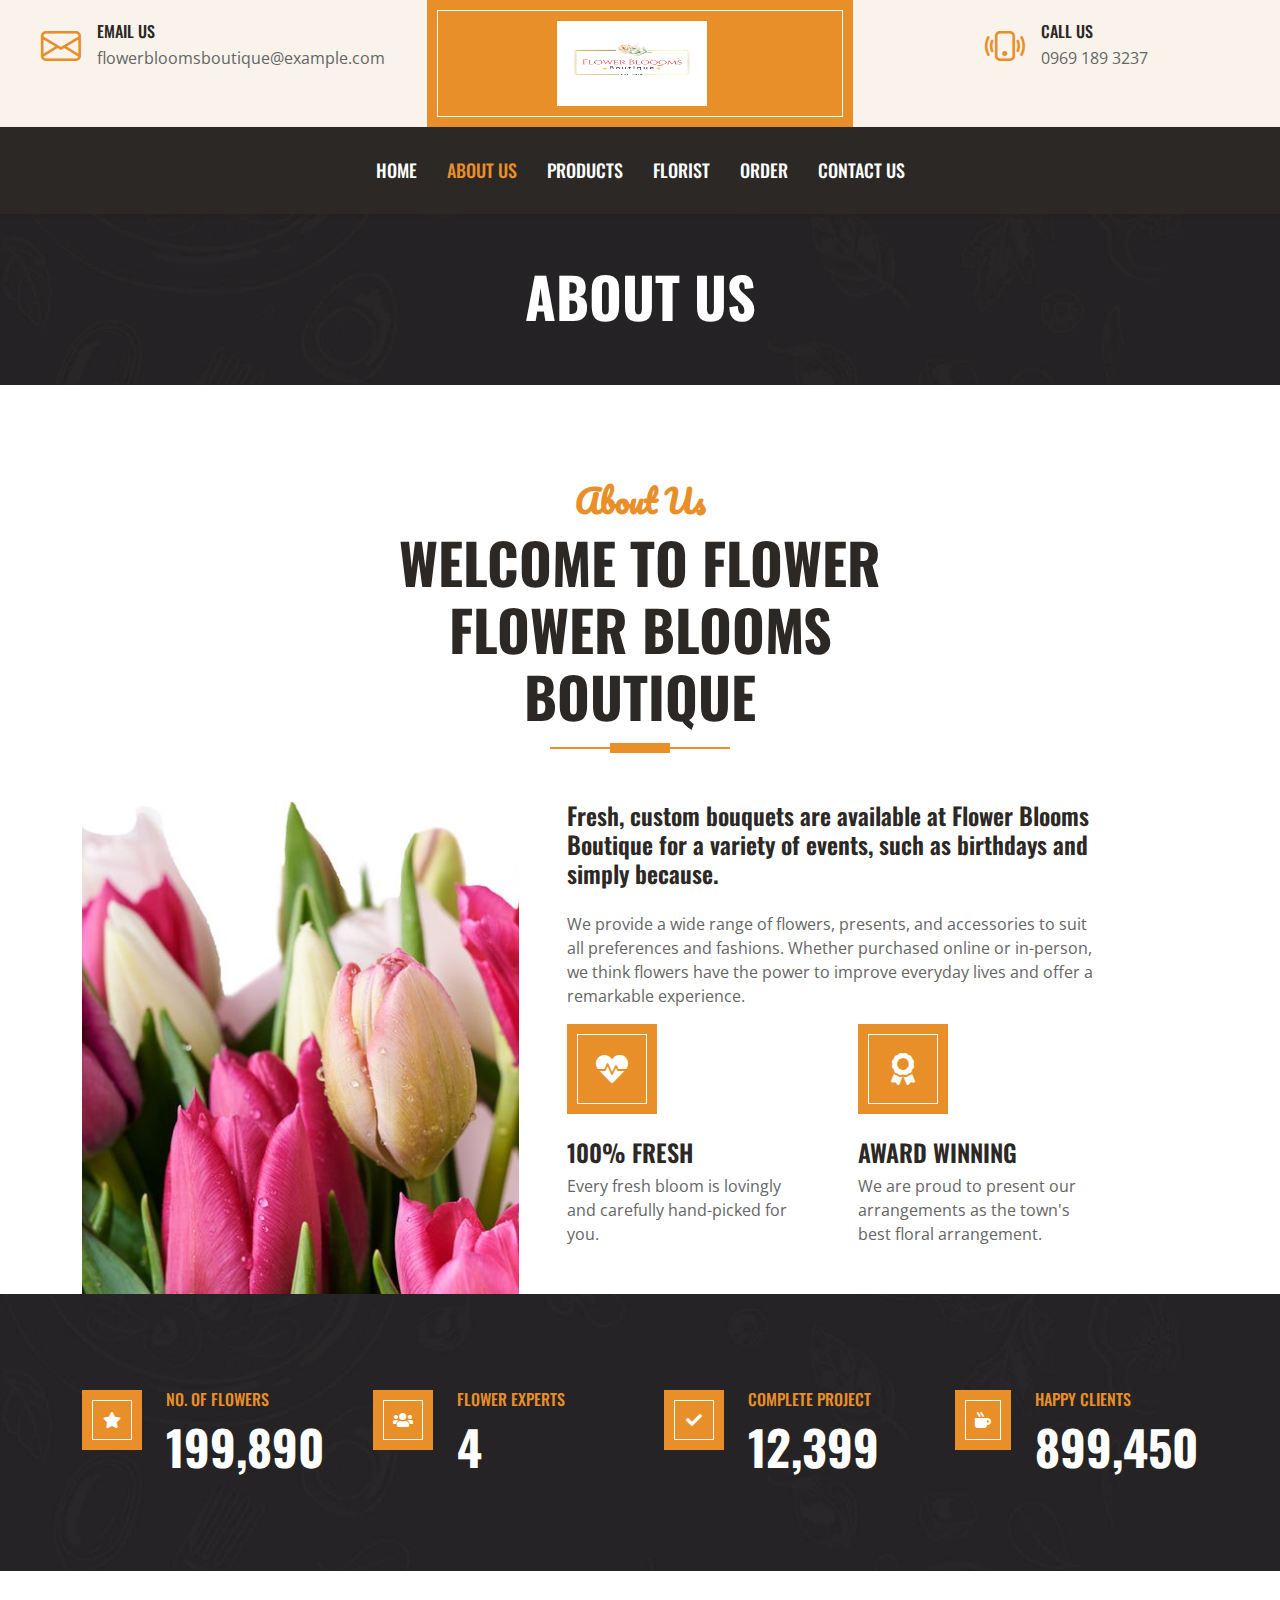
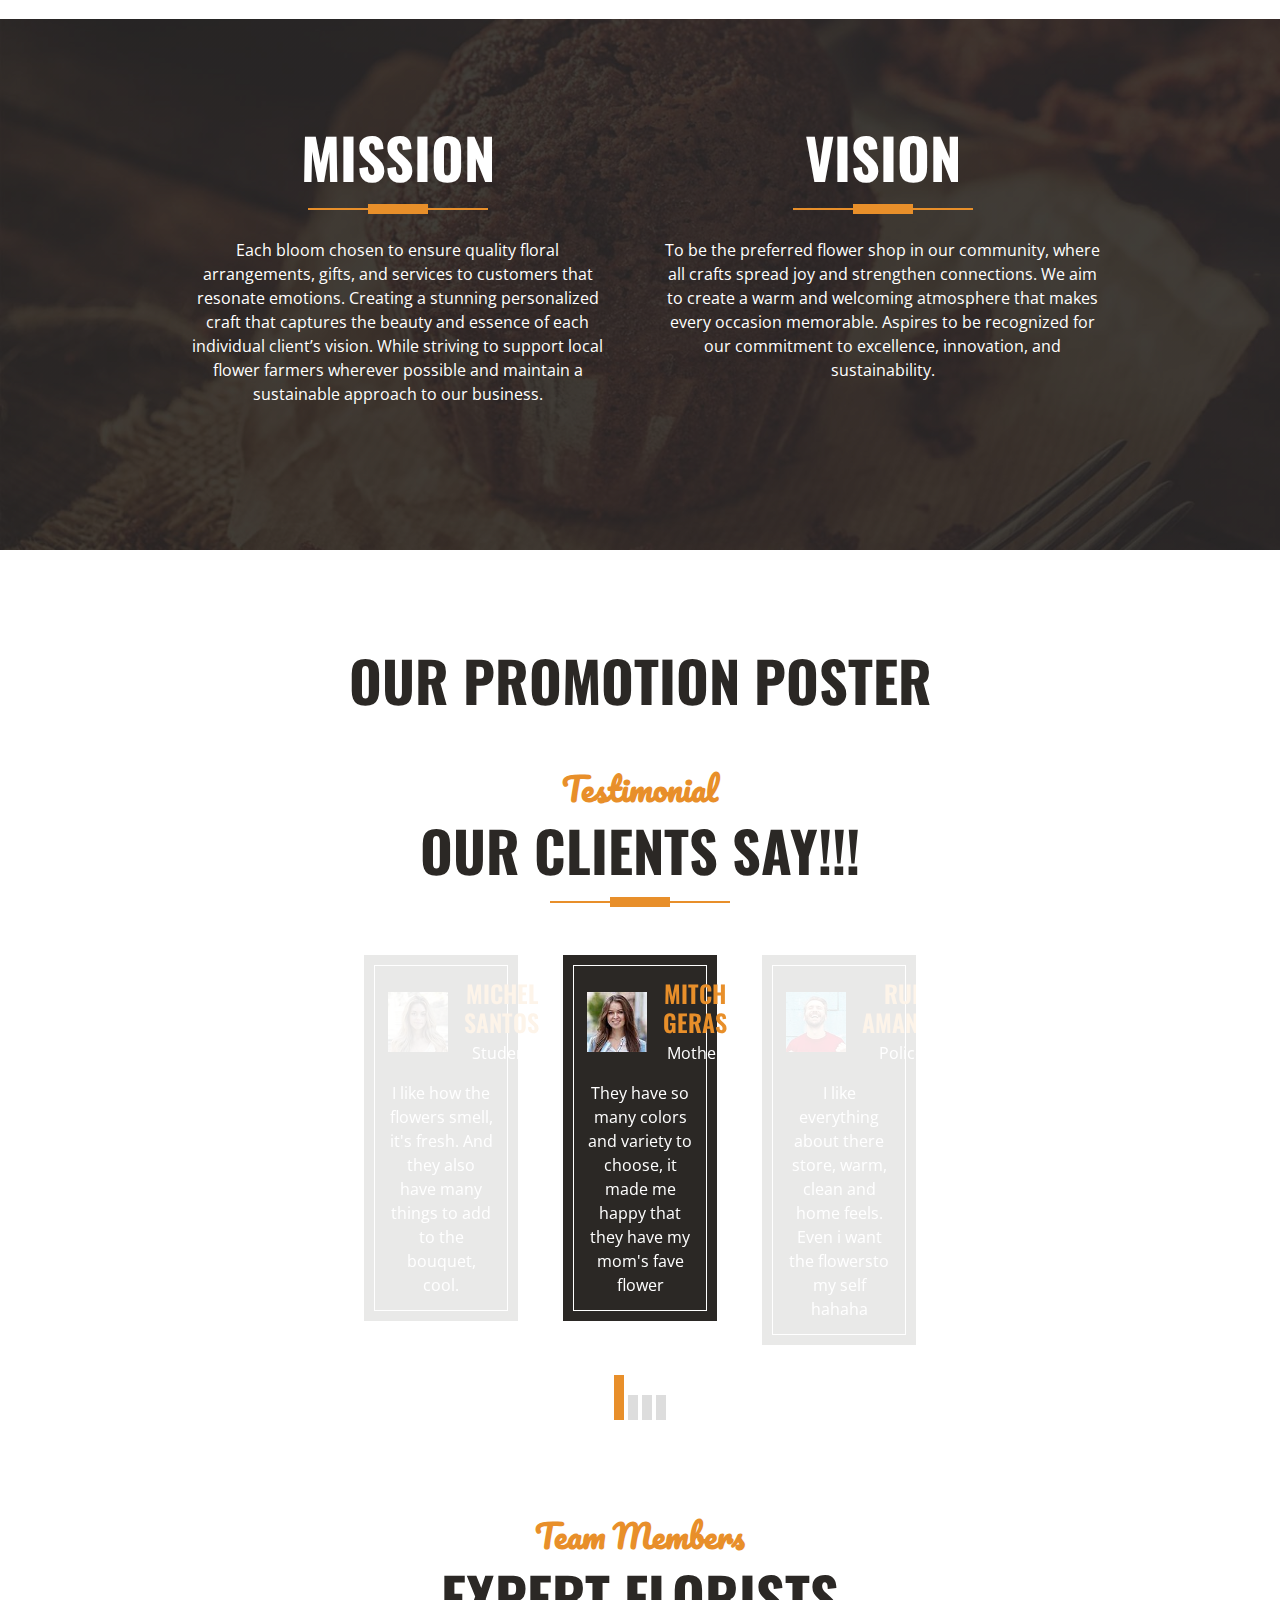
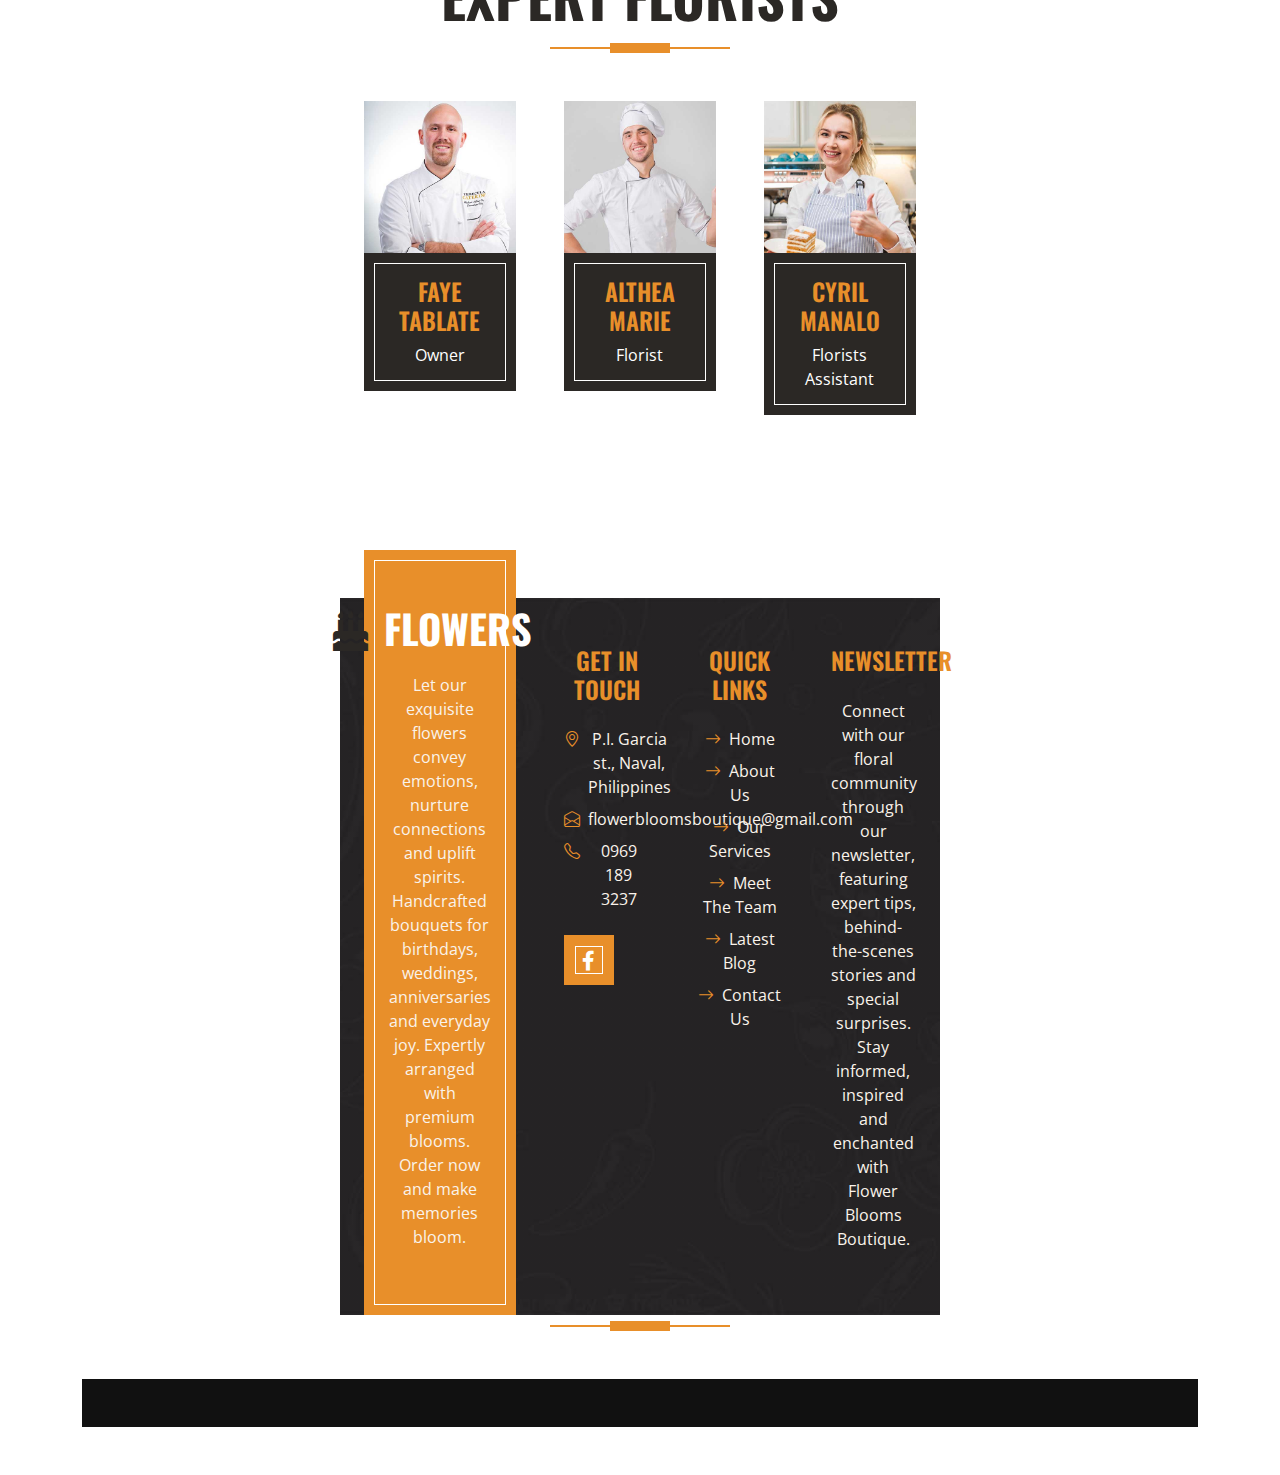
==== about.html @ 216d712d "Initial commit" ====
<!DOCTYPE html>
<html lang="en">

<head>
    <meta charset="utf-8">
    <title>Flower Blooms Boutique</title>
    <meta content="width=device-width, initial-scale=1.0" name="viewport">
    <meta content="Free HTML Templates" name="keywords">
    <meta content="Free HTML Templates" name="description">

    <!-- Favicon -->
    <link href="img/favicon.ico" rel="icon">

    <!-- Google Web Fonts -->
    <link rel="preconnect" href="https://fonts.googleapis.com">
    <link rel="preconnect" href="https://fonts.gstatic.com" crossorigin>
    <link href="https://fonts.googleapis.com/css2?family=Open+Sans:wght@400;600&family=Oswald:wght@500;600;700&family=Pacifico&display=swap" rel="stylesheet"> 

    <!-- Icon Font Stylesheet -->
    <link href="https://cdnjs.cloudflare.com/ajax/libs/font-awesome/5.10.0/css/all.min.css" rel="stylesheet">
    <link href="https://cdn.jsdelivr.net/npm/bootstrap-icons@1.4.1/font/bootstrap-icons.css" rel="stylesheet">

    <!-- Libraries Stylesheet -->
    <link href="lib/owlcarousel/assets/owl.carousel.min.css" rel="stylesheet">

    <!-- Customized Bootstrap Stylesheet -->
    <link href="css/bootstrap.min.css" rel="stylesheet">

    <!-- Template Stylesheet -->
    <link href="css/style.css" rel="stylesheet">
</head>

<body>
    <!-- Topbar Start -->
    <div class="container-fluid px-0 d-none d-lg-block">
        <div class="row gx-0">
            <div class="col-lg-4 text-center bg-secondary py-3">
                <div class="d-inline-flex align-items-center justify-content-center">
                    <i class="bi bi-envelope fs-1 text-primary me-3"></i>
                    <div class="text-start">
                        <h6 class="text-uppercase mb-1">Email Us</h6>
                        <span>flowerbloomsboutique@example.com</span>
                    </div>
                </div>
            </div>
            <div class="col-lg-4 text-center bg-primary border-inner py-3">
                <div class="d-inline-flex align-items-center justify-content-center">
                    <a href="index.html" class="navbar-brand">
                        <img class="img-fluid" src="img/Flower Fairies.png" alt="" style="width: 150px; height: 85px;">
                    </a>
                </div>
            </div>
            <div class="col-lg-4 text-center bg-secondary py-3">
                <div class="d-inline-flex align-items-center justify-content-center">
                    <i class="bi bi-phone-vibrate fs-1 text-primary me-3"></i>
                    <div class="text-start">
                        <h6 class="text-uppercase mb-1">Call Us</h6>
                        <span>0969 189 3237</span>
                    </div>
                </div>
            </div>
        </div>
    </div>
    <!-- Topbar End -->


    <!-- Navbar Start -->
    <nav class="navbar navbar-expand-lg bg-dark navbar-dark shadow-sm py-3 py-lg-0 px-3 px-lg-0">
        <a href="index.html" class="navbar-brand d-block d-lg-none">
            <h1 class="m-0 text-uppercase text-white"><i class="fa fa-birthday-cake fs-1 text-primary me-3"></i>Flowers</h1>
        </a>
        <button class="navbar-toggler" type="button" data-bs-toggle="collapse" data-bs-target="#navbarCollapse">
            <span class="navbar-toggler-icon"></span>
        </button>
        <div class="collapse navbar-collapse" id="navbarCollapse">
            <div class="navbar-nav ms-auto mx-lg-auto py-0">
                <a href="index.html" class="nav-item nav-link">Home</a>
                <a href="about.html" class="nav-item nav-link active">About Us</a>
                <a href="menu.html" class="nav-item nav-link">Products</a>
                <a href="team.html" class="nav-item nav-link">Florist</a>
                <a href="order.html" class="nav-item nav-link">Order</a>
                <a href="contact.html" class="nav-item nav-link">Contact Us</a>
            </div>
        </div>
    </nav>
    <!-- Navbar End -->


    <!-- Page Header Start -->
    <div class="container-fluid bg-dark bg-img p-5 mb-5">
        <div class="row">
            <div class="col-12 text-center">
                <h1 class="display-4 text-uppercase text-white">About Us</h1>
            </div>
        </div>
    </div>
    <!-- Page Header End -->


    <!-- About Start -->
    <div class="container-fluid pt-5">
        <div class="container">
            <div class="section-title position-relative text-center mx-auto mb-5 pb-3" style="max-width: 600px;">
                <h2 class="text-primary font-secondary">About Us</h2>
                <h1 class="display-4 text-uppercase">Welcome To Flower Flower Blooms Boutique</h1>
            </div>
            <div class="row gx-5">
                <div class="col-lg-5 mb-5 mb-lg-0" style="min-height: 400px;">
                    <div class="position-relative h-100">
                        <img class="position-absolute w-100 h-100" src="img/about.jpg" style="object-fit: cover;">
                    </div>
                </div>
                <div class="col-lg-6 pb-5">
                    <h4 class="mb-4">Fresh, custom bouquets are available at Flower Blooms Boutique for a variety of events, such as birthdays and simply because. </h4>
                    We provide a wide range of flowers, presents, and accessories to suit all preferences and fashions. Whether purchased online or in-person, we think flowers have the power to improve everyday lives and offer a remarkable experience.</p>
                    <div class="row g-5">
                        <div class="col-sm-6">
                            <div class="d-flex align-items-center justify-content-center bg-primary border-inner mb-4" style="width: 90px; height: 90px;">
                                <i class="fa fa-heartbeat fa-2x text-white"></i>
                            </div>
                            <h4 class="text-uppercase">100% Fresh</h4>
                            <p class="mb-0">Every fresh bloom is lovingly and carefully hand-picked for you.</p>
                        </div>
                        <div class="col-sm-6">
                            <div class="d-flex align-items-center justify-content-center bg-primary border-inner mb-4" style="width: 90px; height: 90px;">
                                <i class="fa fa-award fa-2x text-white"></i>
                            </div>
                            <h4 class="text-uppercase">Award Winning</h4>
                            <p class="mb-0">We are proud to present our arrangements as the town's best floral arrangement.</p>
                        </div>
                    </div>
                </div>
            </div>
        </div>
    </div>
    <!-- About End -->


    <!-- Facts Start -->
    <div class="container-fluid bg-img py-5 mb-5">
        <div class="container py-5">
            <div class="row gx-5 gy-4">
                <div class="col-lg-3 col-md-6">
                    <div class="d-flex">
                        <div class="bg-primary border-inner d-flex align-items-center justify-content-center mb-3" style="width: 60px; height: 60px;">
                            <i class="fa fa-star text-white"></i>
                        </div>
                        <div class="ps-4">
                            <h6 class="text-primary text-uppercase">No. of Flowers</h6>
                            <h1 class="display-5 text-white mb-0" data-toggle="counter-up">199,890</h1>
                        </div>
                    </div>
                </div>
                <div class="col-lg-3 col-md-6">
                    <div class="d-flex">
                        <div class="bg-primary border-inner d-flex align-items-center justify-content-center mb-3" style="width: 60px; height: 60px;">
                            <i class="fa fa-users text-white"></i>
                        </div>
                        <div class="ps-4">
                            <h6 class="text-primary text-uppercase">Flower Experts</h6>
                            <h1 class="display-5 text-white mb-0" data-toggle="counter-up">4</h1>
                        </div>
                    </div>
                </div>
                <div class="col-lg-3 col-md-6">
                    <div class="d-flex">
                        <div class="bg-primary border-inner d-flex align-items-center justify-content-center mb-3" style="width: 60px; height: 60px;">
                            <i class="fa fa-check text-white"></i>
                        </div>
                        <div class="ps-4">
                            <h6 class="text-primary text-uppercase">Complete Project</h6>
                            <h1 class="display-5 text-white mb-0" data-toggle="counter-up">12,399</h1>
                        </div>
                    </div>
                </div>
                <div class="col-lg-3 col-md-6">
                    <div class="d-flex">
                        <div class="bg-primary border-inner d-flex align-items-center justify-content-center mb-3" style="width: 60px; height: 60px;">
                            <i class="fa fa-mug-hot text-white"></i>
                        </div>
                        <div class="ps-4">
                            <h6 class="text-primary text-uppercase">Happy Clients</h6>
                            <h1 class="display-5 text-white mb-0" data-toggle="counter-up">899,450</h1>
                        </div>
                    </div>
                </div>
            </div>
        </div>
    </div>
    <!-- Facts End -->

    <!-- Offer Start -->
<div class="container-fluid bg-offer my-5 py-5">
    <div class="container py-5">
        <div class="row gx-5 justify-content-center">
            <!-- Mission Section -->
            <div class="col-lg-5 text-center mb-4">
                <div class="section-title position-relative text-center mx-auto mb-4 pb-3" style="max-width: 600px;">
                    <h2 class="text-primary font-secondary"></h2>
                    <h1 class="display-4 text-uppercase text-white">MISSION</h1>
                </div>
                <p class="text-white mb-4">Each bloom chosen to ensure quality floral arrangements, gifts, and services to customers that resonate emotions. Creating a stunning personalized craft that captures the beauty and essence of each individual client’s vision. While striving to support local flower farmers wherever possible and maintain a sustainable approach to our business.</p>
            </div>
            
            <!-- Vision Section -->
            <div class="col-lg-5 text-center mb-4">
                <div class="section-title position-relative text-center mx-auto mb-4 pb-3" style="max-width: 600px;">
                    <h2 class="text-primary font-secondary"></h2>
                    <h1 class="display-4 text-uppercase text-white">VISION</h1>
                </div>
                <p class="text-white mb-4">To be the preferred flower shop in our community, where all crafts spread joy and strengthen connections. We aim to create a warm and welcoming atmosphere that makes every occasion memorable. Aspires to be recognized for our commitment to excellence, innovation, and sustainability.</p>
            </div>
        </div>
    </div>
</div>
<!-- Offer End -->
<div class="container-fluid py-5">
    <div class="container">
        <div class="section-title position-relative text-center mx-auto mb-5 pb-3" style="max-width: 600px;">
            <h1 class="display-4 text-uppercase text-dark">Our Promotion Poster</h1>

    <!-- Testimonial Start -->
    <div class="container-fluid py-5">
        <div class="container">
            <div class="section-title position-relative text-center mx-auto mb-5 pb-3" style="max-width: 600px;">
                <h2 class="text-primary font-secondary">Testimonial</h2>
                <h1 class="display-4 text-uppercase text-dark">Our Clients Say!!!</h1>
            </div>
            <div class="owl-carousel testimonial-carousel">
                <div class="testimonial-item bg-dark text-white border-inner p-4">
                    <div class="d-flex align-items-center mb-3">
                        <img class="img-fluid flex-shrink-0" src="img/testimonial-1.jpg" style="width: 60px; height: 60px;">
                        <div class="ps-3">
                            <h4 class="text-primary text-uppercase mb-1">Mitch Geras</h4>
                            <span>Mother</span>
                        </div>
                    </div>
                    <p class="mb-0">They have so many colors and variety to choose, it made me happy that they have my mom's fave flower
                    </p>
                </div>
                <div class="testimonial-item bg-dark text-white border-inner p-4">
                    <div class="d-flex align-items-center mb-3">
                        <img class="img-fluid flex-shrink-0" src="img/testimonial-2.jpg" style="width: 60px; height: 60px;">
                        <div class="ps-3">
                            <h4 class="text-primary text-uppercase mb-1">Rui Amante</h4>
                            <span>Police</span>
                        </div>
                    </div>
                    <p class="mb-0">I like everything about there store, warm, clean and home feels. Even i want the flowersto my self hahaha
                    </p>
                </div>
                <div class="testimonial-item bg-dark text-white border-inner p-4">
                    <div class="d-flex align-items-center mb-3">
                        <img class="img-fluid flex-shrink-0" src="img/testimonial-3.jpg" style="width: 60px; height: 60px;">
                        <div class="ps-3">
                            <h4 class="text-primary text-uppercase mb-1">Wilson May</h4>
                            <span>Nurse</span>
                        </div>
                    </div>
                    <p class="mb-0">Just got a minute break straight to the store, recommendation and ready made?amazing!very convinient.
                    </p>
                </div>
                <div class="testimonial-item bg-dark text-white border-inner p-4">
                    <div class="d-flex align-items-center mb-3">
                        <img class="img-fluid flex-shrink-0" src="img/testimonial-4.jpg" style="width: 60px; height: 60px;">
                        <div class="ps-3">
                            <h4 class="text-primary text-uppercase mb-1">Michel Santos</h4>
                            <span>Student</span>
                        </div>
                    </div>
                    <p class="mb-0">I like how the flowers smell, it's fresh. And they also have many things to add to the bouquet, cool.                    </p>
                </div>
            </div>
        </div>
    </div>
    <!-- Testimonial End -->

<!-- Team Start -->
<div class="container-fluid py-5">
    <div class="container">
        <div class="section-title position-relative text-center mx-auto mb-5 pb-3" style="max-width: 600px;">
            <h2 class="text-primary font-secondary">Team Members</h2>
            <h1 class="display-4 text-uppercase">Expert Florists</h1>
        </div>
        <div class="row g-5">
            <div class="col-lg-4 col-md-6">
                <div class="team-item">
                    <div class="position-relative overflow-hidden">
                        <img class="img-fluid w-100" src="img/team-1.jpg" alt="">
                    </div>
                    <div class="bg-dark border-inner text-center p-4">
                        <h4 class="text-uppercase text-primary">Faye Tablate</h4>
                        <p class="text-white m-0">Owner</p>
                    </div>
                </div>
            </div>
            <div class="col-lg-4 col-md-6">
                <div class="team-item">
                    <div class="position-relative overflow-hidden">
                        <img class="img-fluid w-100" src="img/team-2.jpg" alt="">
                    </div>
                    <div class="bg-dark border-inner text-center p-4">
                        <h4 class="text-uppercase text-primary">Althea Marie</h4>
                        <p class="text-white m-0">Florist</p>
                    </div>
                </div>
            </div>
            <div class="col-lg-4 col-md-6">
                <div class="team-item">
                    <div class="position-relative overflow-hidden">
                        <img class="img-fluid w-100" src="img/team-3.jpg" alt="">
                    </div>
                    <div class="bg-dark border-inner text-center p-4">
                        <h4 class="text-uppercase text-primary">Cyril Manalo</h4>
                        <p class="text-white m-0">Florists Assistant</p>
                    </div>
                </div>
            </div>
        </div>
    </div>
</div>
<!-- Team End -->


<!-- Offer End -->

    <!-- Footer Start -->
    <div class="container-fluid bg-dark bg-img text-secondary" style="margin-top: 135px">
        <div class="container">
            <div class="row gx-5">
                <div class="col-lg-4 col-md-6 mt-lg-n5">
                    <div class="d-flex flex-column align-items-center justify-content-center text-center h-100 bg-primary border-inner p-4">
                        <a href="index.html" class="navbar-brand">
                            <h1 class="m-0 text-uppercase text-white"><i class="fa fa-birthday-cake fs-1 text-dark me-3"></i>Flowers</h1>
                        </a>
                        <p class="mt-3">Let our exquisite flowers convey emotions, nurture connections and uplift spirits. Handcrafted bouquets for birthdays, weddings, anniversaries and everyday joy. Expertly arranged with premium blooms. Order now and make memories bloom.</p>
                    </div>
                </div>
                <div class="col-lg-8 col-md-6">
                    <div class="row gx-5">
                        <div class="col-lg-4 col-md-12 pt-5 mb-5">
                            <h4 class="text-primary text-uppercase mb-4">Get In Touch</h4>
                            <div class="d-flex mb-2">
                                <i class="bi bi-geo-alt text-primary me-2"></i>
                                <p class="mb-0">P.I. Garcia st., Naval, Philippines</p>
                            </div>
                            <div class="d-flex mb-2">
                                <i class="bi bi-envelope-open text-primary me-2"></i>
                                <p class="mb-0">flowerbloomsboutique@gmail.com</p>
                            </div>
                            <div class="d-flex mb-2">
                                <i class="bi bi-telephone text-primary me-2"></i>
                                <p class="mb-0">0969 189 3237</p>
                            </div>
                            <div class="d-flex mt-4">
                                <a class="btn btn-lg btn-primary btn-lg-square border-inner rounded-0 me-2" href="https://www.facebook.com/faye.tablate.5" target="_blank">
                                    <i class="fab fa-facebook-f fw-normal"></i>
                                </a>
                            </div>
                        </div>
                        <div class="col-lg-4 col-md-12 pt-0 pt-lg-5 mb-5">
                            <h4 class="text-primary text-uppercase mb-4">Quick Links</h4>
                            <div class="d-flex flex-column justify-content-start">
                                <a class="text-secondary mb-2" href="#"><i class="bi bi-arrow-right text-primary me-2"></i>Home</a>
                                <a class="text-secondary mb-2" href="#"><i class="bi bi-arrow-right text-primary me-2"></i>About Us</a>
                                <a class="text-secondary mb-2" href="#"><i class="bi bi-arrow-right text-primary me-2"></i>Our Services</a>
                                <a class="text-secondary mb-2" href="#"><i class="bi bi-arrow-right text-primary me-2"></i>Meet The Team</a>
                                <a class="text-secondary mb-2" href="#"><i class="bi bi-arrow-right text-primary me-2"></i>Latest Blog</a>
                                <a class="text-secondary" href="#"><i class="bi bi-arrow-right text-primary me-2"></i>Contact Us</a>
                            </div>
                        </div>
                        <div class="col-lg-4 col-md-12 pt-0 pt-lg-5 mb-5">
                            <h4 class="text-primary text-uppercase mb-4">Newsletter</h4>
                            <p>Connect with our floral community through our newsletter, featuring expert tips, behind-the-scenes stories and special surprises. Stay informed, inspired and enchanted with Flower Blooms Boutique.</p>
                                </div>
                            </form>
                        </div>
                    </div>
                </div>
            </div>
        </div>
    </div>
    <div class="container-fluid text-secondary py-4" style="background: #111111;">
        <div class="container text-center">
        </div>
    </div>
    <!-- Footer End -->


    <!-- Back to Top -->
    <a href="#" class="btn btn-primary border-inner py-3 fs-4 back-to-top"><i class="bi bi-arrow-up"></i></a>


    <!-- JavaScript Libraries -->
    <script src="https://code.jquery.com/jquery-3.4.1.min.js"></script>
    <script src="https://cdn.jsdelivr.net/npm/bootstrap@5.0.0/dist/js/bootstrap.bundle.min.js"></script>
    <script src="lib/easing/easing.min.js"></script>
    <script src="lib/waypoints/waypoints.min.js"></script>
    <script src="lib/counterup/counterup.min.js"></script>
    <script src="lib/owlcarousel/owl.carousel.min.js"></script>

    <!-- Template Javascript -->
    <script src="js/main.js"></script>
</body>

</html>
---- css/style.css ----
/********** Template CSS **********/
:root {
    --primary: #E88F2A;
    --secondary: #FAF3EB;
    --light: #FFFFFF;
    --dark: #2B2825;
}

.font-secondary {
    font-family: 'Pacifico', cursive;
}

h1,
h2,
.font-weight-bold {
    font-weight: 700 !important;
}

h3,
h4,
.font-weight-semi-bold {
    font-weight: 600 !important;
}

h5,
h6,
.font-weight-medium {
    font-weight: 500 !important;
}

.btn {
    font-family: 'Oswald', sans-serif;
    font-weight: 600;
    transition: .5s;
}

.btn-primary {
    color: #FFFFFF;
}

.border-inner {
    position: relative;
}

.border-inner * {
    position: relative;
    z-index: 1;
}

.border-inner::before {
    position: absolute;
    content: "";
    top: 10px;
    right: 10px;
    bottom: 10px;
    left: 10px;
    background: none;
    border: 1px solid var(--light);
    z-index: 0;
}

.btn-square {
    width: 40px;
    height: 40px;
}

.btn-sm-square {
    width: 30px;
    height: 30px;
}

.btn-lg-square {
    width: 50px;
    height: 50px;
}

.btn-square,
.btn-sm-square,
.btn-lg-square {
    padding-left: 0;
    padding-right: 0;
    text-align: center;
}

.back-to-top {
    position: fixed;
    display: none;
    right: 30px;
    bottom: 0;
    border-radius: 0;
    z-index: 99;
}

.navbar-dark .navbar-nav .nav-link {
    font-family: 'Oswald', sans-serif;
    padding: 30px 15px;
    font-size: 18px;
    font-weight: 500;
    text-transform: uppercase;
    color: var(--light);
    outline: none;
    transition: .5s;
}

.sticky-top.navbar-dark .navbar-nav .nav-link {
    padding: 20px 15px;
}

.navbar-dark .navbar-nav .nav-link:hover,
.navbar-dark .navbar-nav .nav-link.active {
    color: var(--primary);
}

@media (max-width: 991.98px) {
    .navbar-dark .navbar-nav .nav-link  {
        padding: 10px 0;
    }
}

.hero-header {
    background: url(../img/hero.jpg) top right no-repeat;
    background-size: cover;
}

.btn-play {
    position: relative;
    display: block;
    box-sizing: content-box;
    width: 16px;
    height: 26px;
    border-radius: 100%;
    border: none;
    outline: none !important;
    padding: 18px 20px 20px 28px;
    background: #FFFFFF;
}

.btn-play:before {
    content: "";
    position: absolute;
    z-index: 0;
    left: 50%;
    top: 50%;
    transform: translateX(-50%) translateY(-50%);
    display: block;
    width: 60px;
    height: 60px;
    background: #FFFFFF;
    border-radius: 100%;
    animation: pulse-border 1500ms ease-out infinite;
}

.btn-play:after {
    content: "";
    position: absolute;
    z-index: 1;
    left: 50%;
    top: 50%;
    transform: translateX(-50%) translateY(-50%);
    display: block;
    width: 60px;
    height: 60px;
    background: #FFFFFF;
    border-radius: 100%;
    transition: all 200ms;
}

.btn-play span {
    display: block;
    position: relative;
    z-index: 3;
    width: 0;
    height: 0;
    left: -1px;
    border-left: 16px solid var(--primary);
    border-top: 11px solid transparent;
    border-bottom: 11px solid transparent;
}

@keyframes pulse-border {
    0% {
        transform: translateX(-50%) translateY(-50%) translateZ(0) scale(1);
        opacity: 1;
    }

    100% {
        transform: translateX(-50%) translateY(-50%) translateZ(0) scale(2);
        opacity: 0;
    }
}

#videoModal .modal-dialog {
    position: relative;
    max-width: 800px;
    margin: 60px auto 0 auto;
}

#videoModal .modal-body {
    position: relative;
    padding: 0px;
}

#videoModal .close {
    position: absolute;
    width: 30px;
    height: 30px;
    right: 0px;
    top: -30px;
    z-index: 999;
    font-size: 30px;
    font-weight: normal;
    color: #FFFFFF;
    background: #000000;
    opacity: 1;
}

.section-title::before {
    position: absolute;
    content: "";
    width: 60px;
    height: 10px;
    left: 50%;
    bottom: 0;
    margin-left: -30px;
    background: var(--primary);
}

.section-title::after {
    position: absolute;
    content: "";
    width: 180px;
    height: 2px;
    left: 50%;
    bottom: 4px;
    margin-left: -90px;
    background: var(--primary);
}

.service::after,
.contact::after {
    position: absolute;
    content: "";
    width: 100%;
    height: calc(100% - 45px);
    top: 135px;
    left: 0;
    background: linear-gradient(rgba(43, 40, 37, .9), rgba(43, 40, 37, .9)), url(../img/service.jpg) center center no-repeat;
    background-size: cover;
    z-index: -1;
}

.contact::after {
    background: linear-gradient(rgba(43, 40, 37, .5), rgba(43, 40, 37, .5)), url(../img/bg.jpg) center center no-repeat;
    background-size: cover;
}

.bg-offer {
    background: linear-gradient(rgba(43, 40, 37, .9), rgba(43, 40, 37, .9)), url(../img/offer.jpg) center center no-repeat;
    background-size: cover;
}

.team-item img {
    transition: .5s;
}

.team-item:hover img {
    transform: scale(1.1);
    filter: blur(5px)
}

.team-item .team-overlay {
    transition: .5s;
    opacity: 0;
}

.team-item:hover .team-overlay {
    opacity: 1;
}

.testimonial-carousel .owl-dots {
    height: 45px;
    margin-top: 30px;
    display: flex;
    align-items: flex-end;
    justify-content: center;
}

.testimonial-carousel .owl-dot {
    position: relative;
    display: inline-block;
    margin: 0 2px;
    width: 10px;
    height: 25px;
    background: #DDDDDD;
    transition: .5s;
}

.testimonial-carousel .owl-dot.active {
    height: 45px;
    background: var(--primary);
}

.testimonial-carousel .owl-item .testimonial-item {
    opacity: .1;
    transition: .5s;
}

.testimonial-carousel .owl-item.center .testimonial-item {
    opacity: 1;
}

.bg-img {
    background: linear-gradient(rgba(43, 40, 37, .5), rgba(43, 40, 37, .5)), url(../img/bg.jpg) center center no-repeat;
    background-size: cover;
}
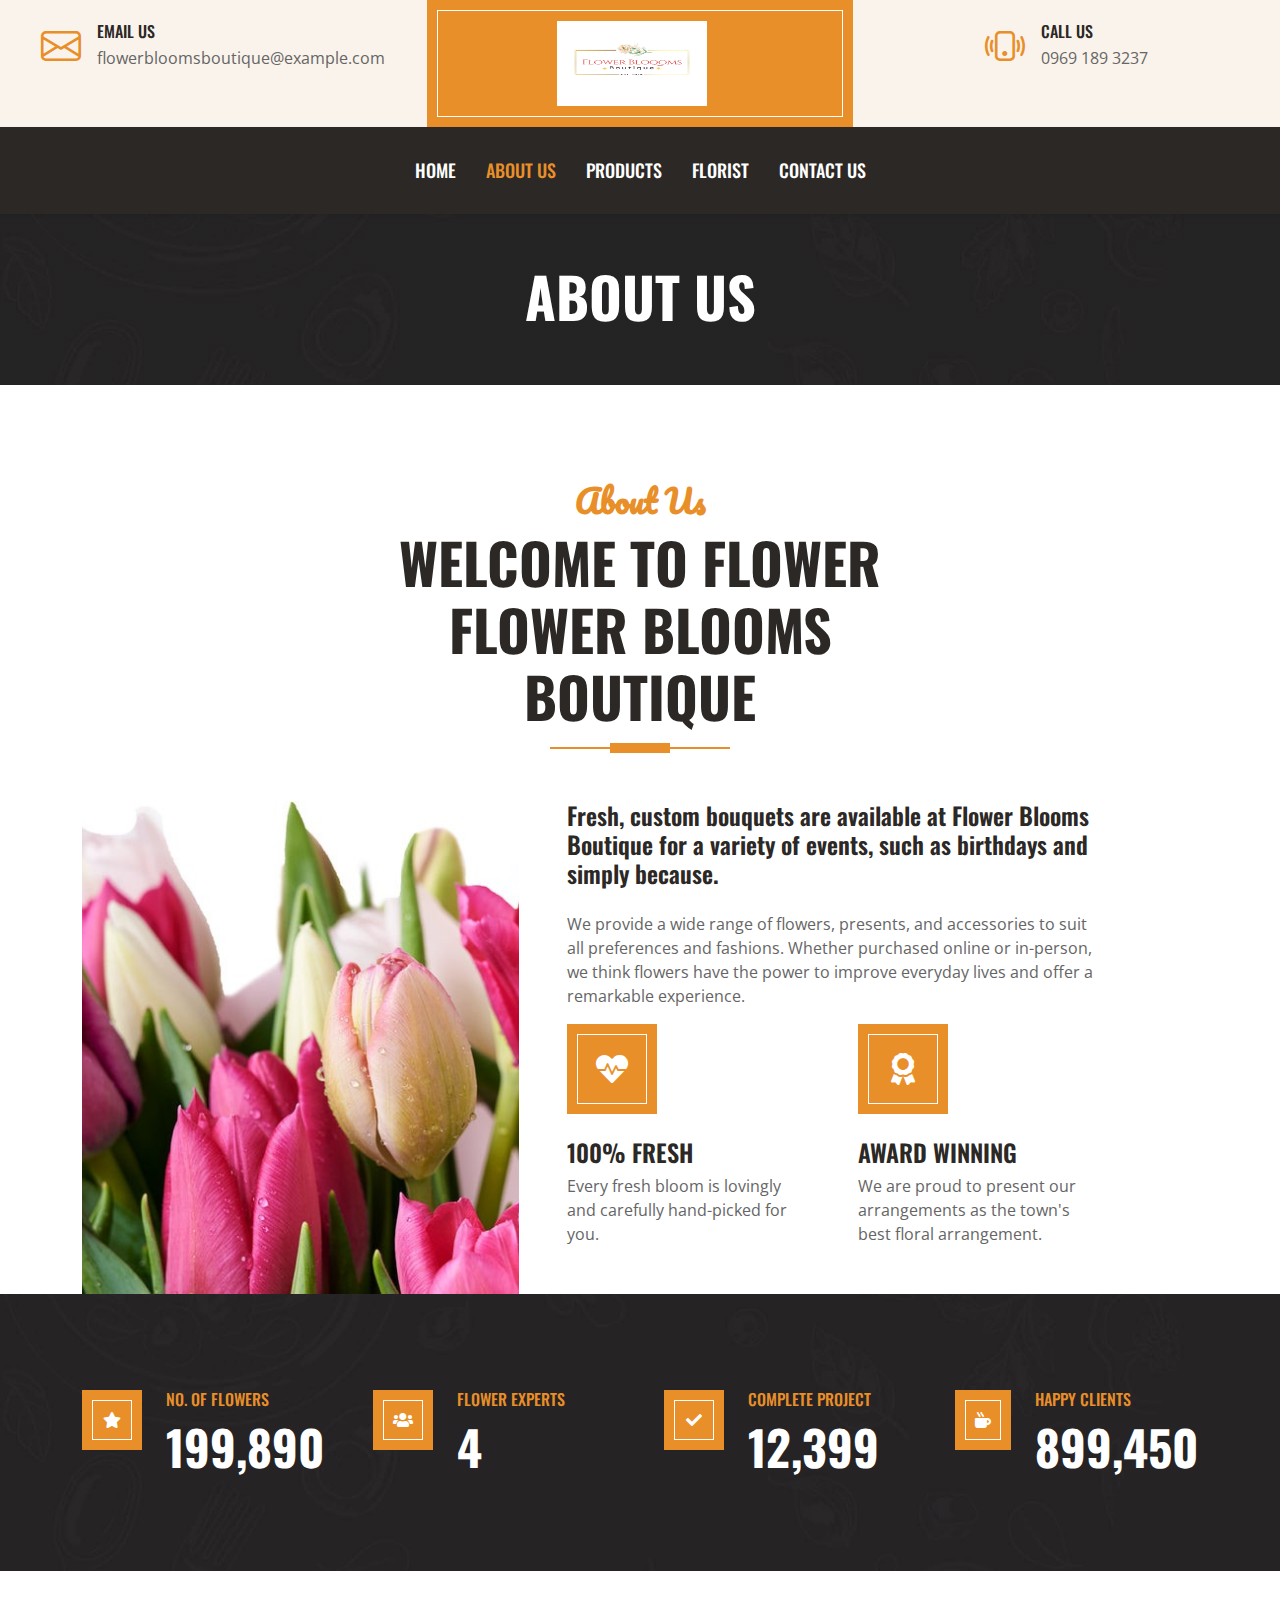
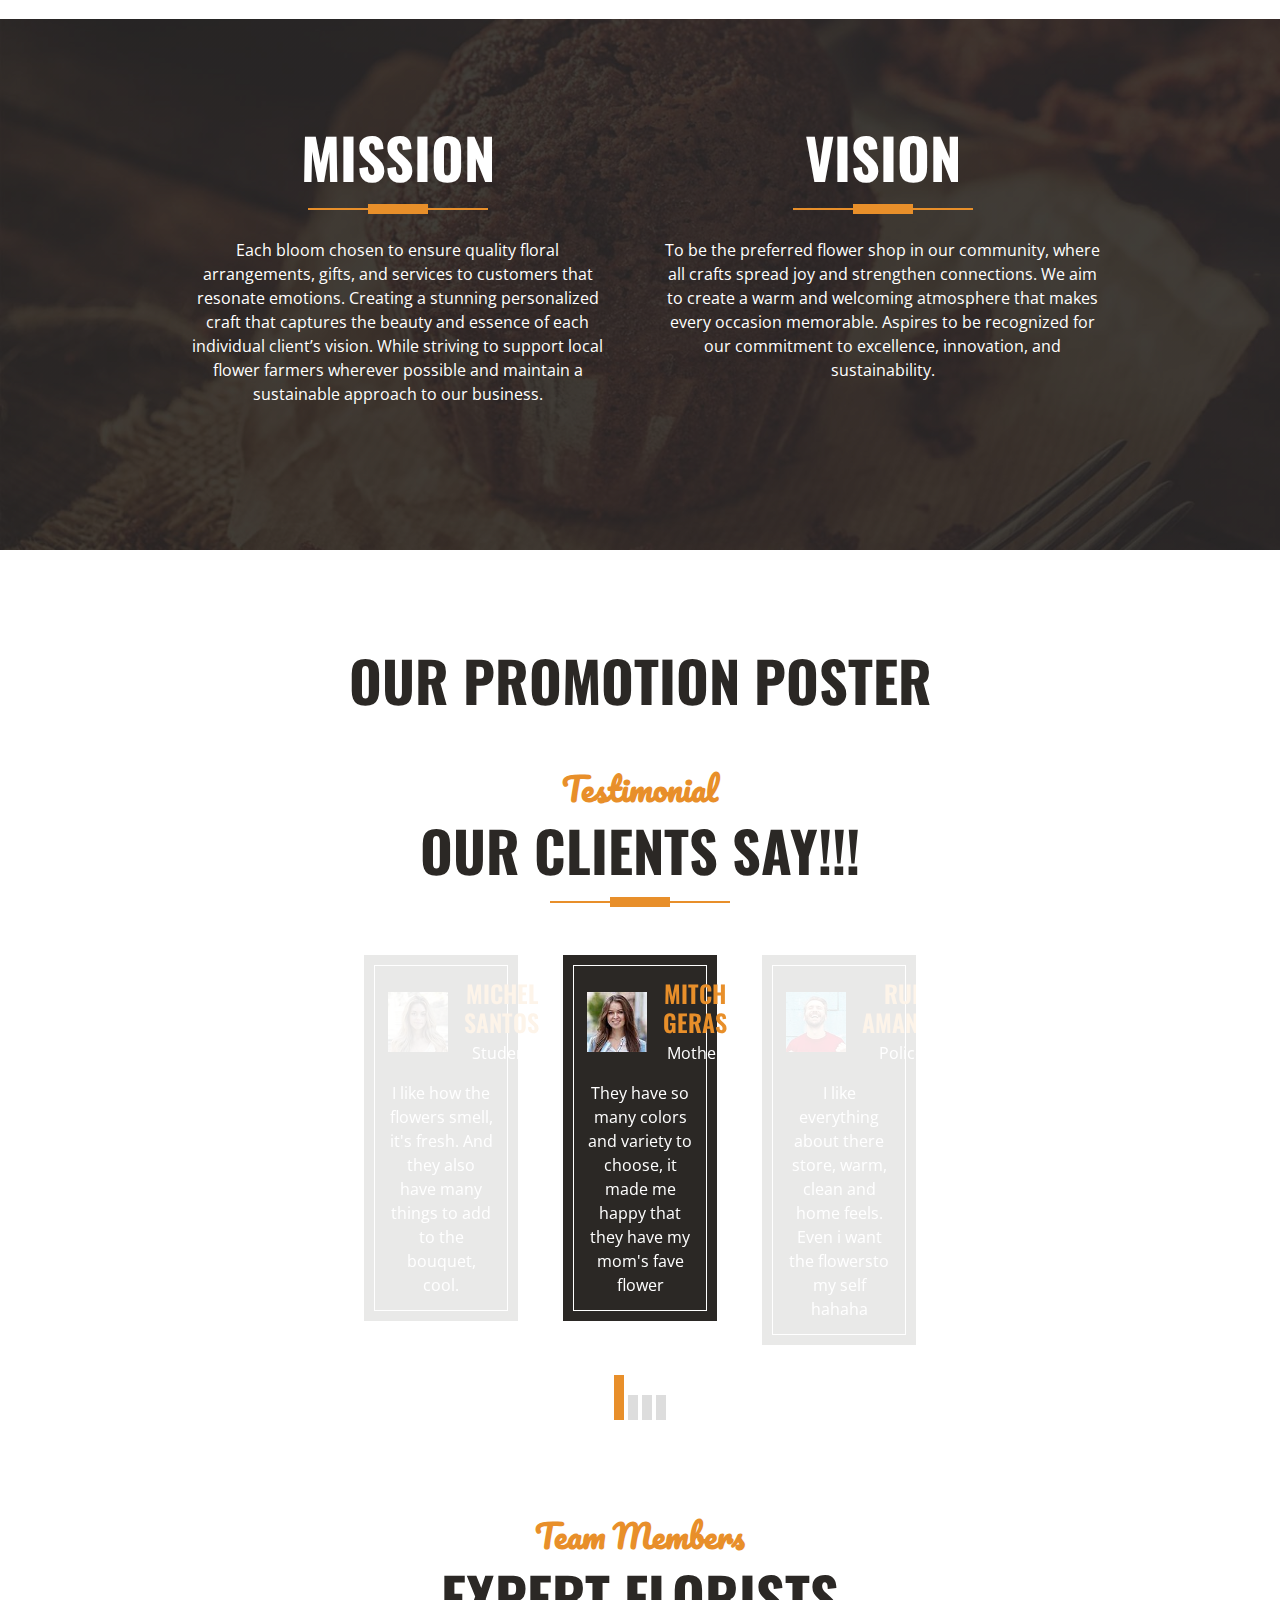
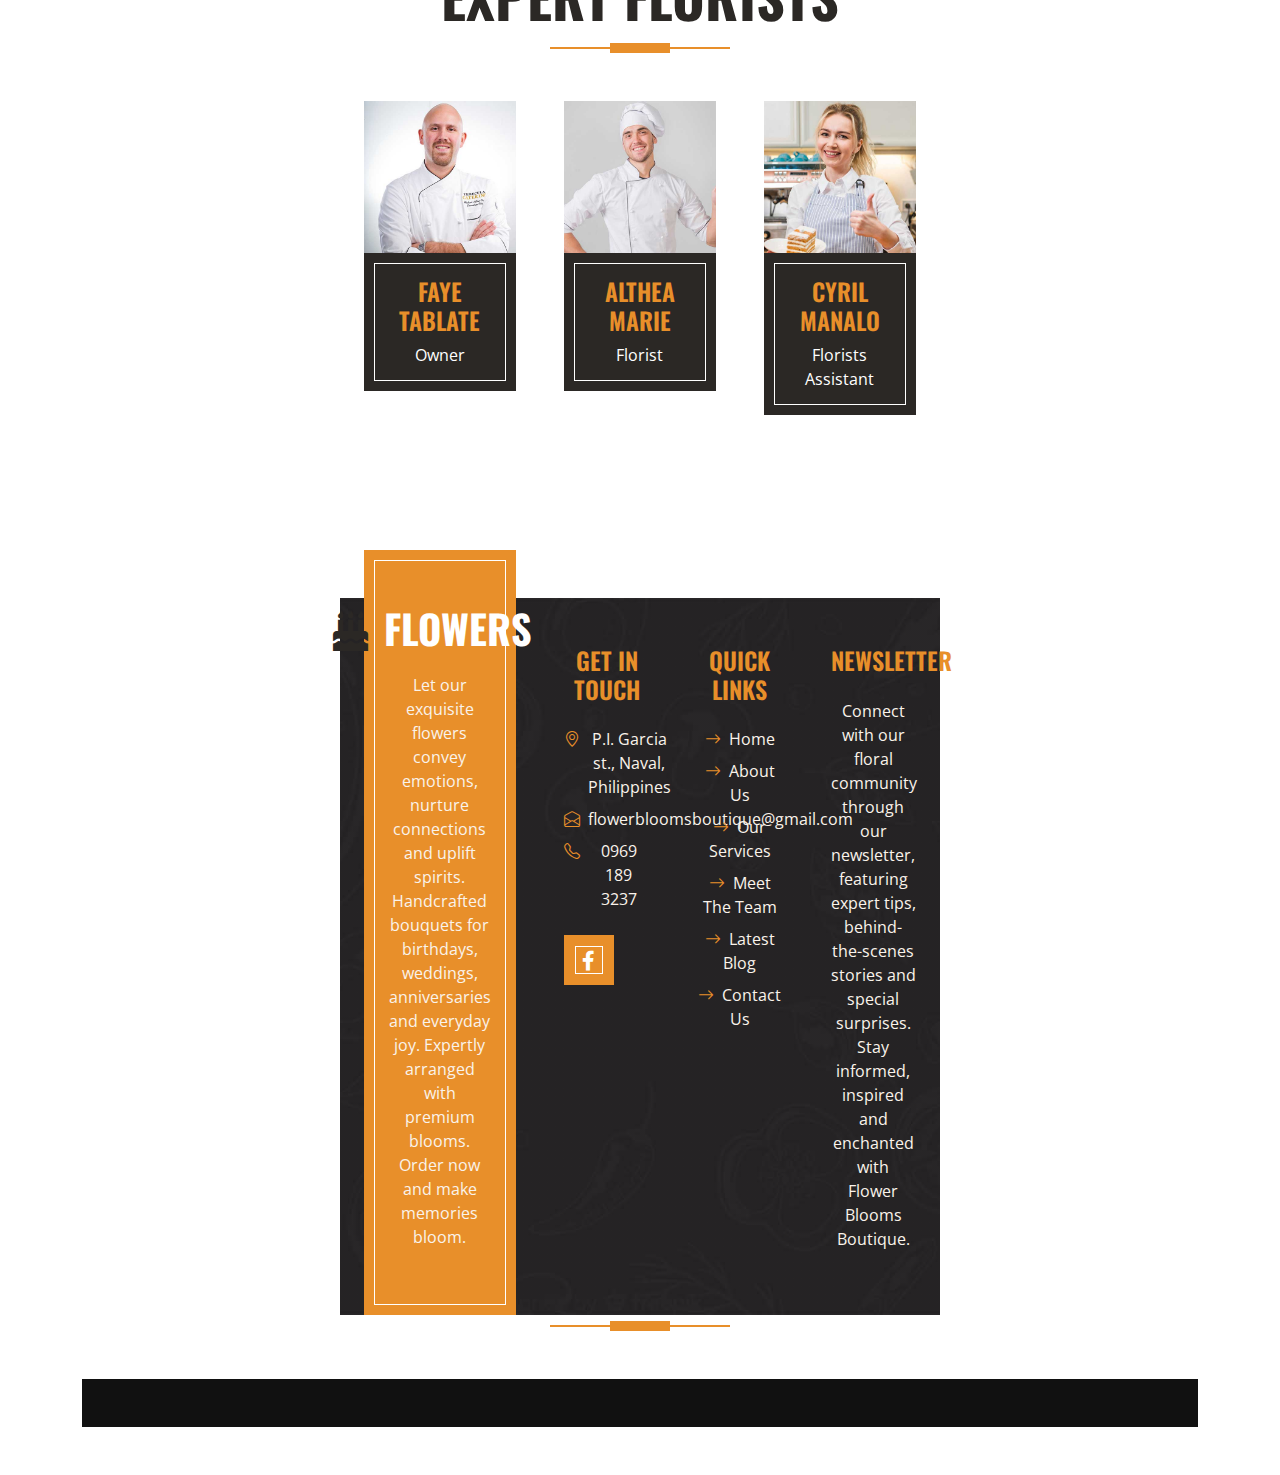
==== commit 16d85b79: "Update about.html" ====
--- a/about.html
+++ b/about.html
@@ -78,7 +78,6 @@
                 <a href="about.html" class="nav-item nav-link active">About Us</a>
                 <a href="menu.html" class="nav-item nav-link">Products</a>
                 <a href="team.html" class="nav-item nav-link">Florist</a>
-                <a href="order.html" class="nav-item nav-link">Order</a>
                 <a href="contact.html" class="nav-item nav-link">Contact Us</a>
             </div>
         </div>
@@ -403,4 +402,4 @@
     <script src="js/main.js"></script>
 </body>
 
-</html>+</html>
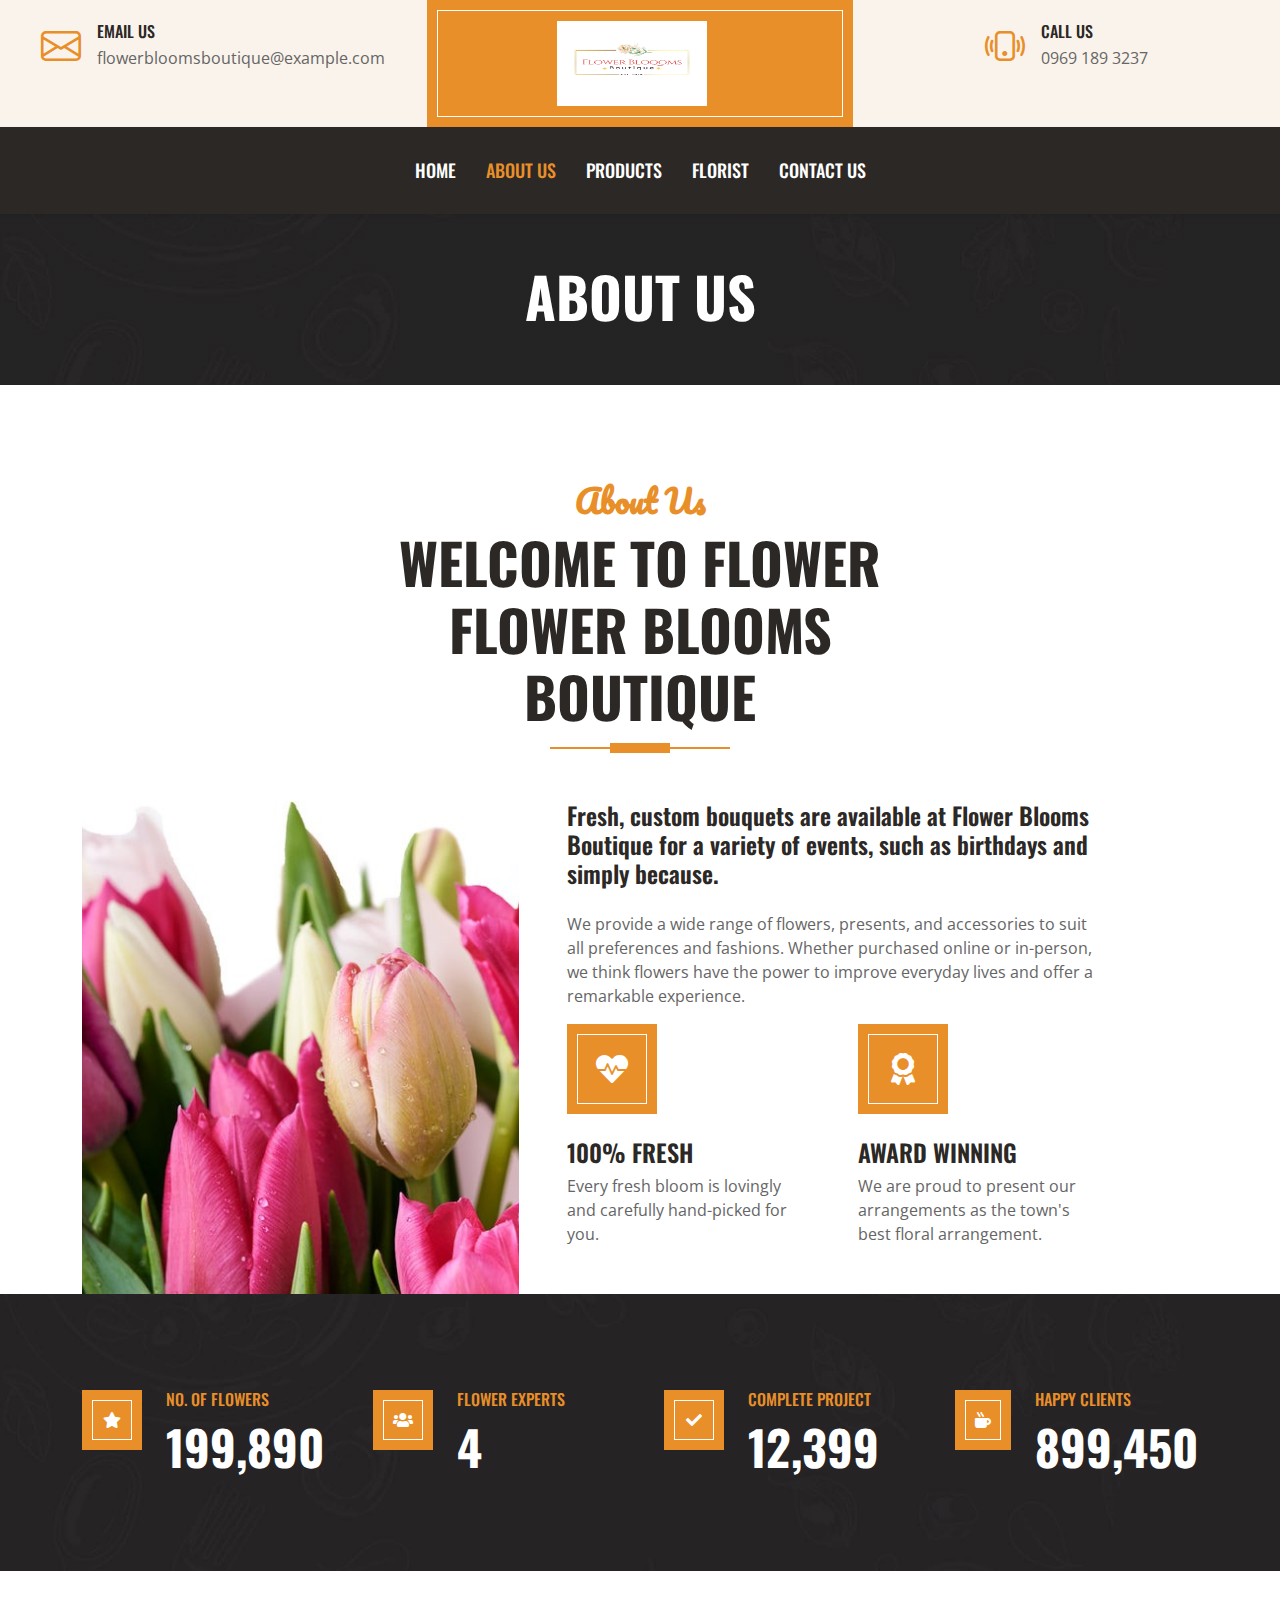
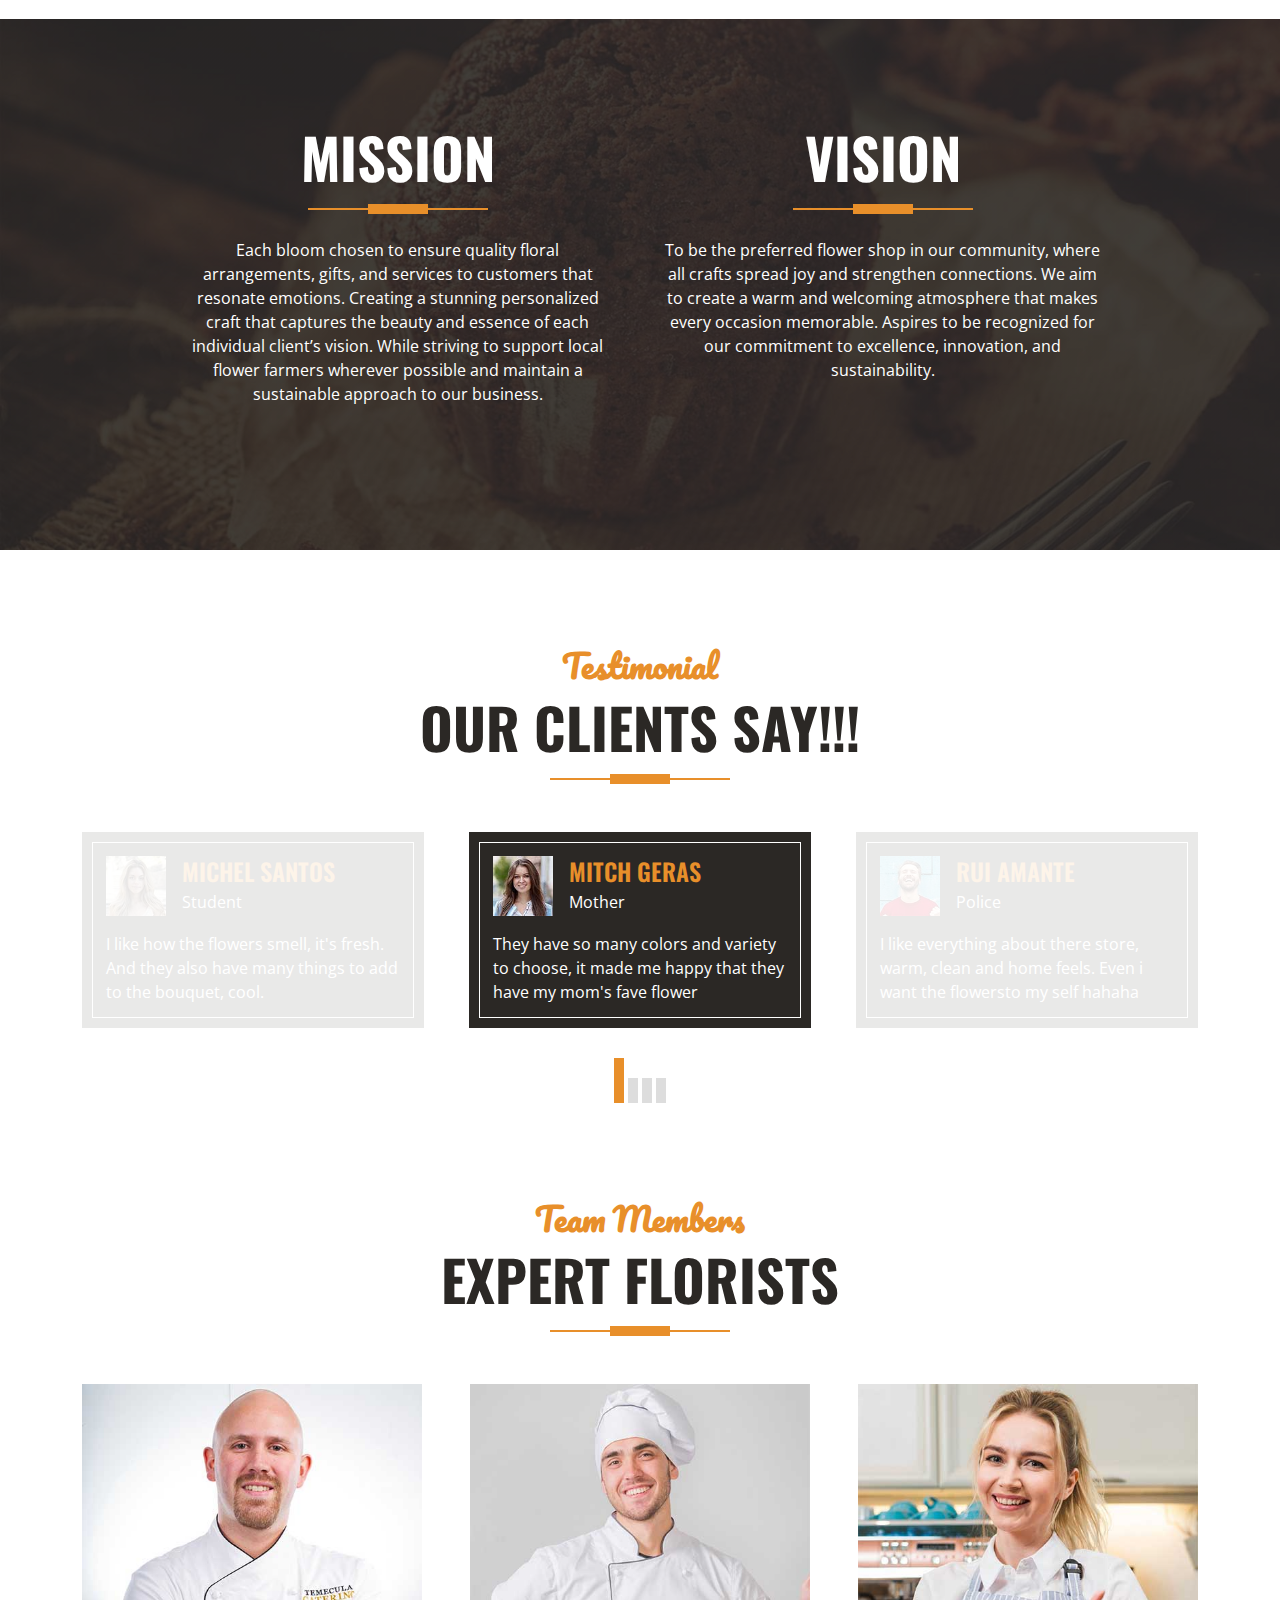
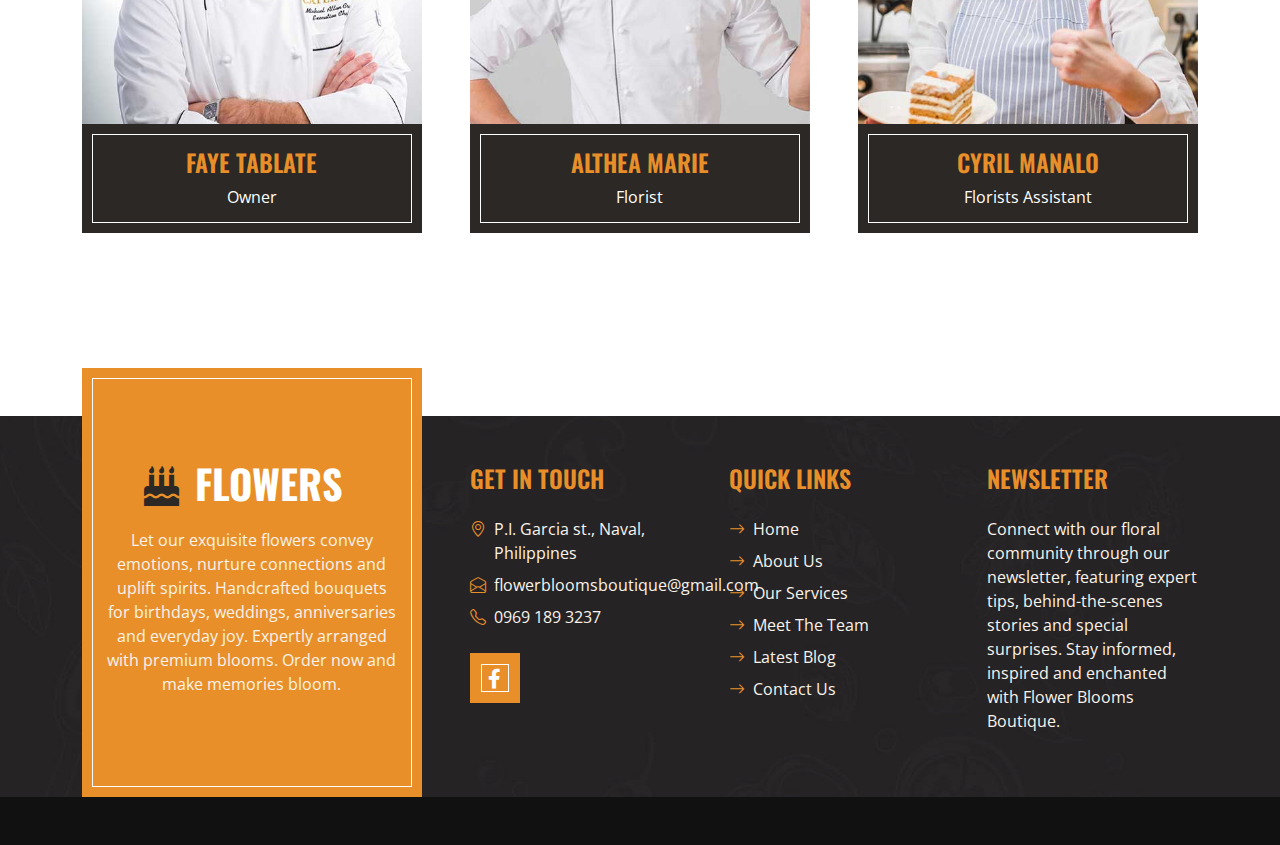
==== commit 8fc11457: "Update about.html" ====
--- a/about.html
+++ b/about.html
@@ -212,11 +212,6 @@
         </div>
     </div>
 </div>
-<!-- Offer End -->
-<div class="container-fluid py-5">
-    <div class="container">
-        <div class="section-title position-relative text-center mx-auto mb-5 pb-3" style="max-width: 600px;">
-            <h1 class="display-4 text-uppercase text-dark">Our Promotion Poster</h1>
 
     <!-- Testimonial Start -->
     <div class="container-fluid py-5">
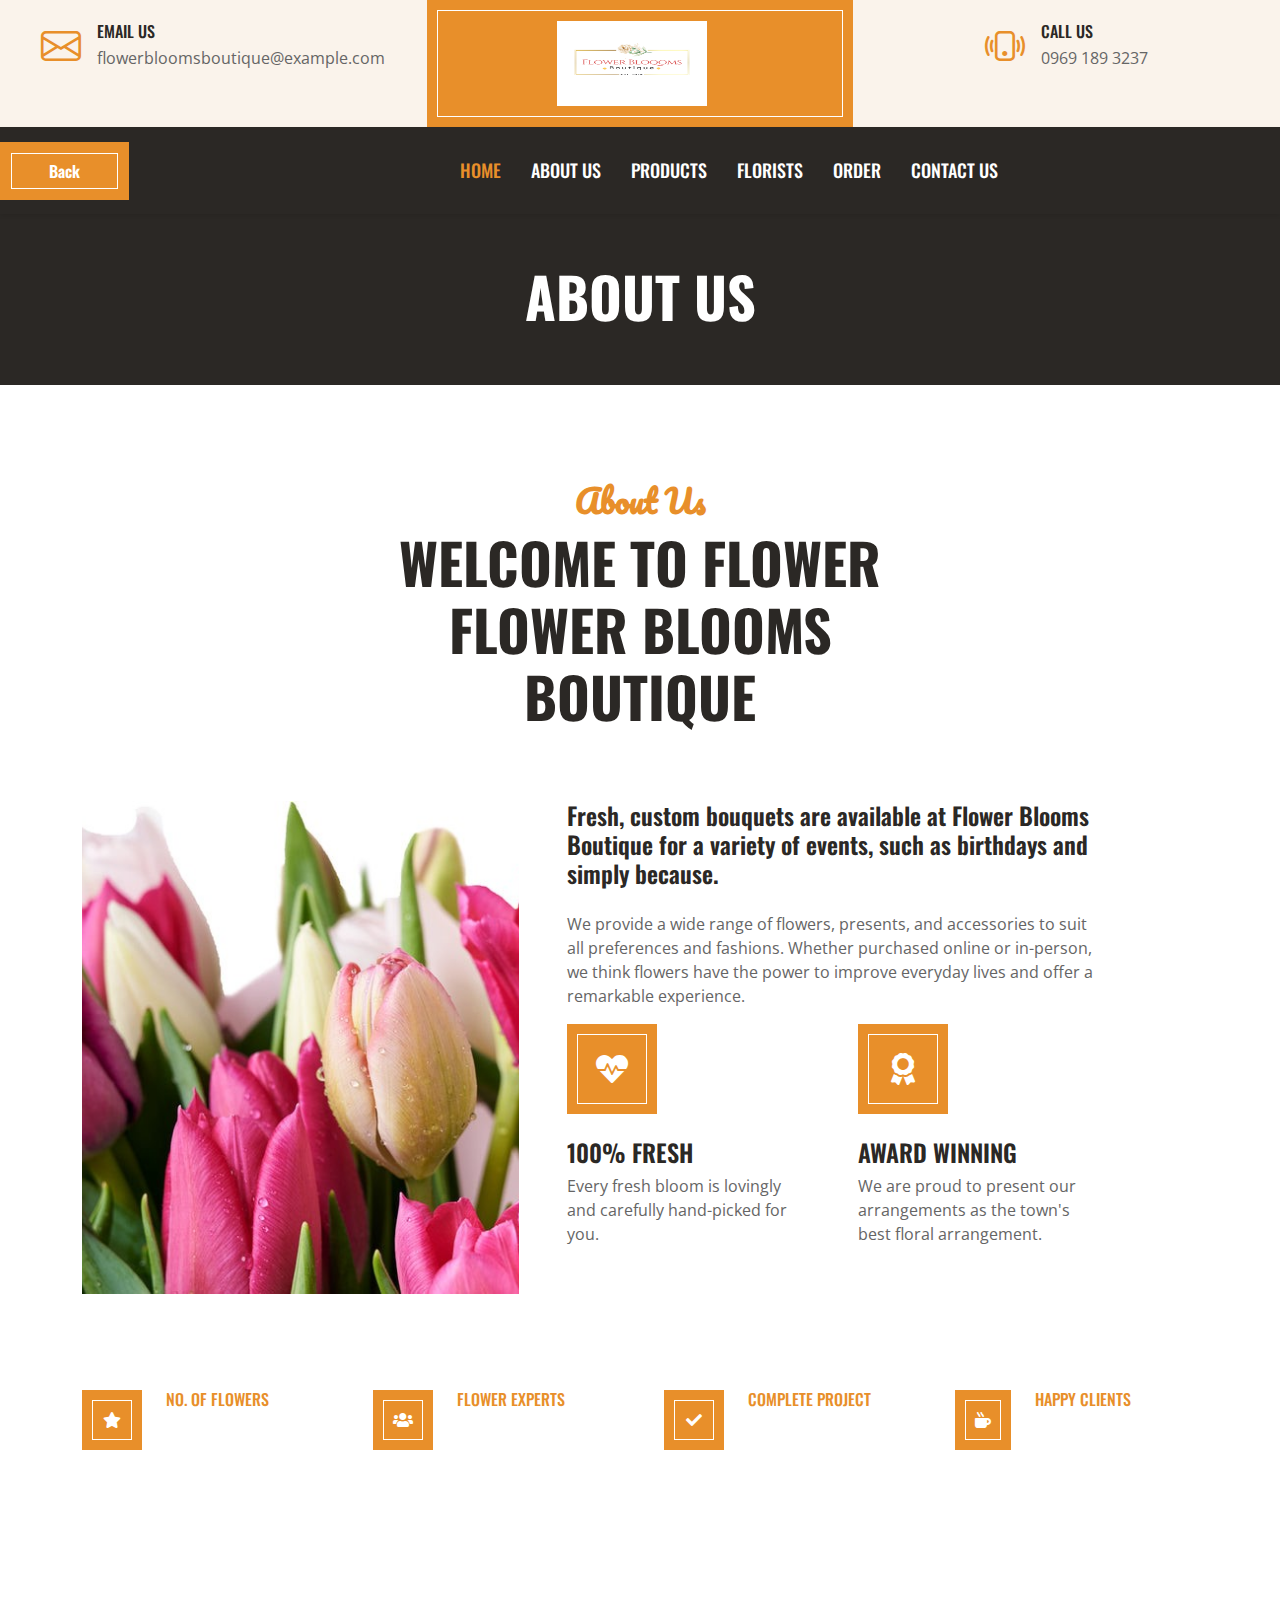
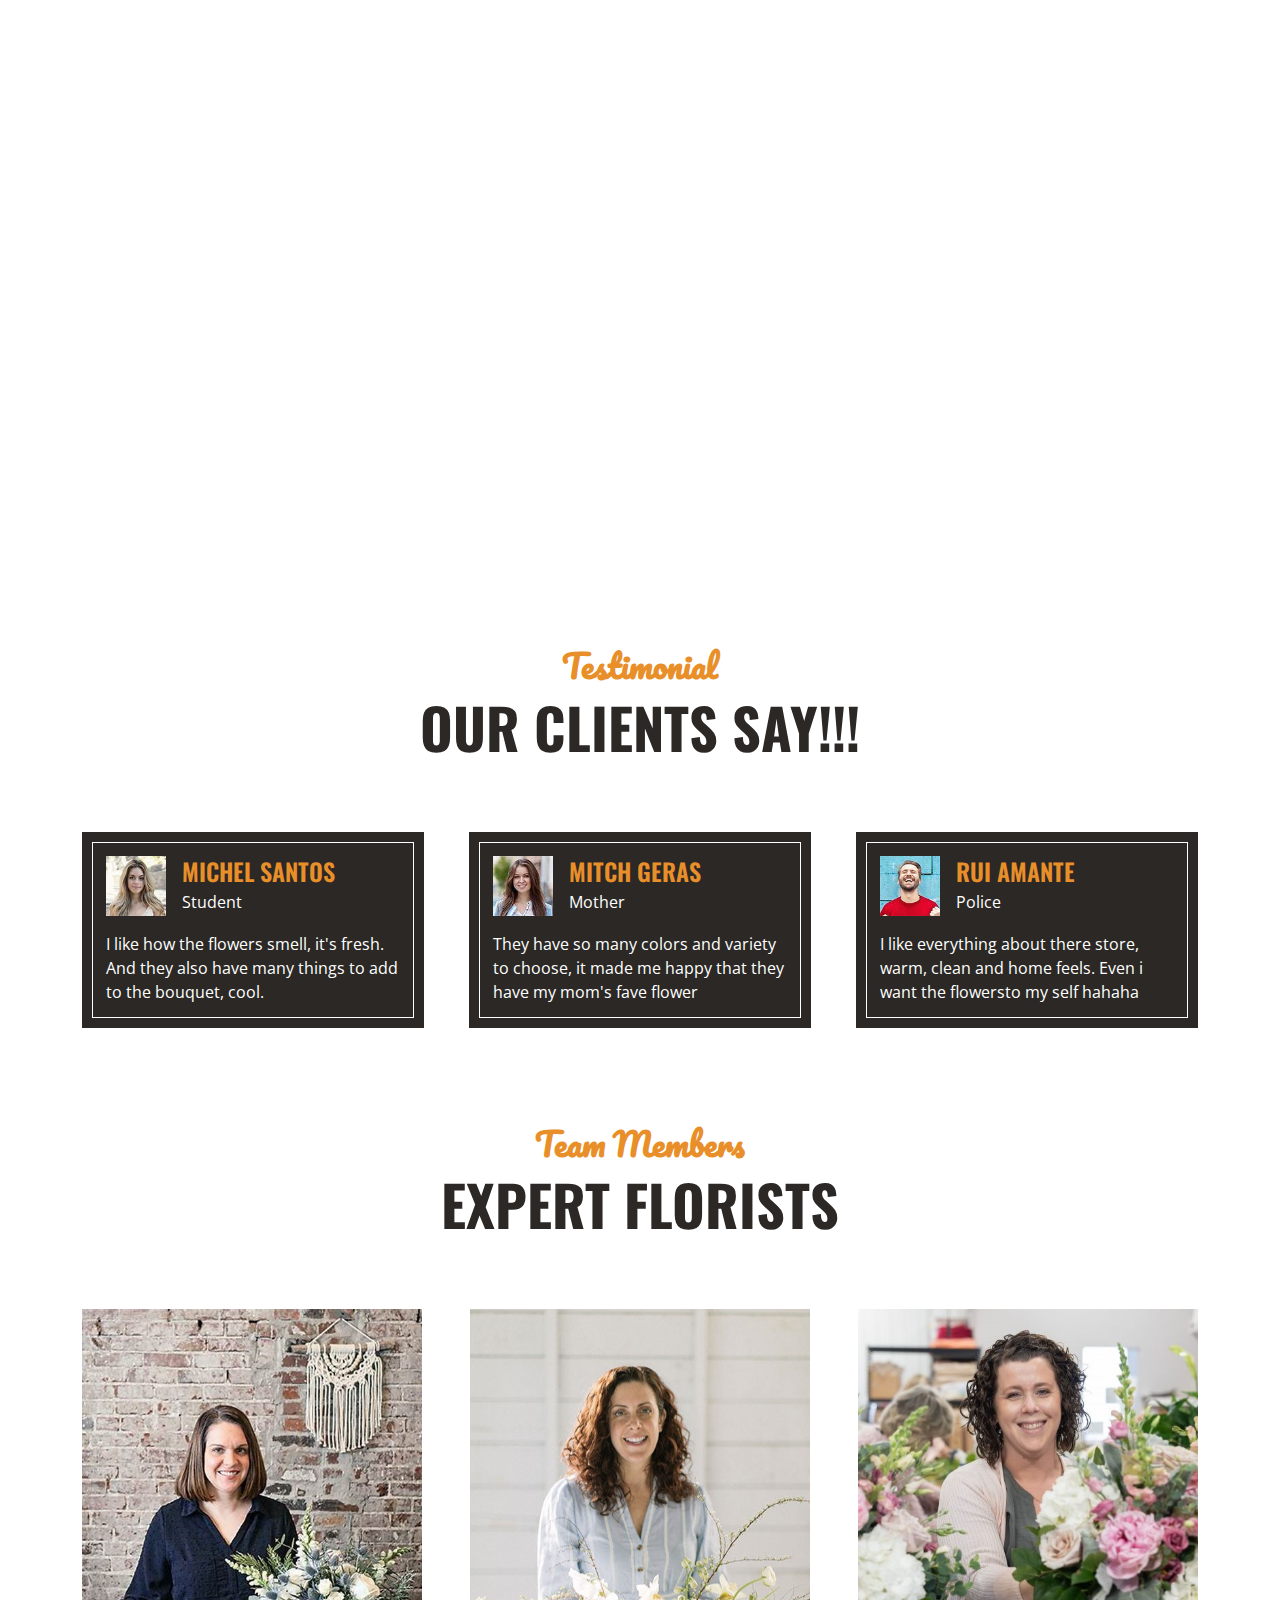
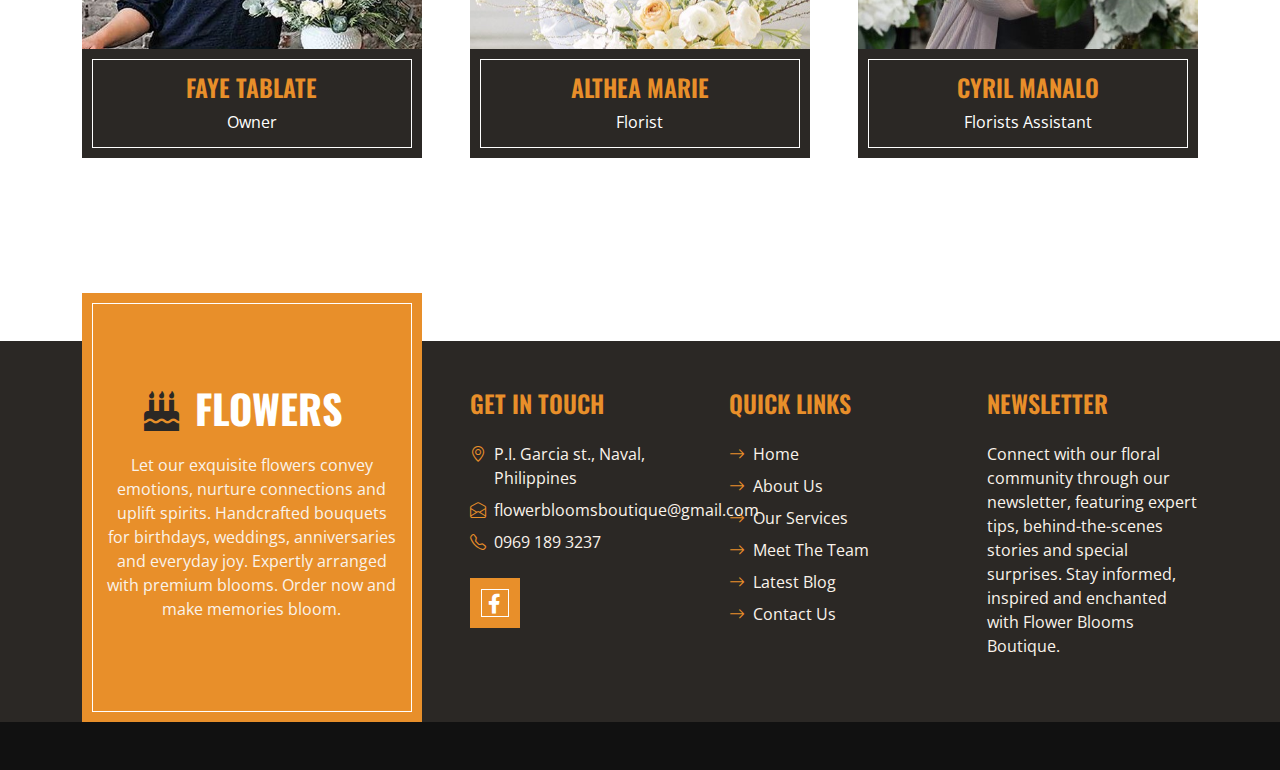
==== commit dfb4a364: "Update about.html" ====
--- a/about.html
+++ b/about.html
@@ -65,24 +65,31 @@
 
 
     <!-- Navbar Start -->
-    <nav class="navbar navbar-expand-lg bg-dark navbar-dark shadow-sm py-3 py-lg-0 px-3 px-lg-0">
-        <a href="index.html" class="navbar-brand d-block d-lg-none">
-            <h1 class="m-0 text-uppercase text-white"><i class="fa fa-birthday-cake fs-1 text-primary me-3"></i>Flowers</h1>
-        </a>
-        <button class="navbar-toggler" type="button" data-bs-toggle="collapse" data-bs-target="#navbarCollapse">
-            <span class="navbar-toggler-icon"></span>
-        </button>
-        <div class="collapse navbar-collapse" id="navbarCollapse">
-            <div class="navbar-nav ms-auto mx-lg-auto py-0">
-                <a href="index.html" class="nav-item nav-link">Home</a>
-                <a href="about.html" class="nav-item nav-link active">About Us</a>
-                <a href="menu.html" class="nav-item nav-link">Products</a>
-                <a href="team.html" class="nav-item nav-link">Florist</a>
-                <a href="contact.html" class="nav-item nav-link">Contact Us</a>
-            </div>
-        </div>
-    </nav>
-    <!-- Navbar End -->
+<nav class="navbar navbar-expand-lg bg-dark navbar-dark shadow-sm py-3 py-lg-0 px-3 px-lg-0">
+    <a href="index.html" class="navbar-brand d-block d-lg-none">
+        <h1 class="m-0 text-uppercase text-white"><i class="fa fa-birthday-cake fs-1 text-primary me-3"></i>Flowers</h1>
+    </a>
+    <button class="navbar-toggler" type="button" data-bs-toggle="collapse" data-bs-target="#navbarCollapse">
+        <span class="navbar-toggler-icon"></span>
+    </button>
+
+    <!-- Back Button aligned to the left corner of the navbar -->
+    <a href="https://hadesgaze.github.io/Landing-Page/#trainer" class="btn btn-primary border-inner py-3 px-5 me-5" id="backButton">
+        Back
+    </a>
+
+    <div class="collapse navbar-collapse" id="navbarCollapse">
+        <div class="navbar-nav ms-auto mx-lg-auto py-0">
+            <a href="index.html" class="nav-item nav-link active">Home</a>
+            <a href="about.html" class="nav-item nav-link">About Us</a>
+            <a href="menu.html" class="nav-item nav-link">Products</a>
+            <a href="team.html" class="nav-item nav-link">Florists</a>
+            <a href="order.html" class="nav-item nav-link">Order</a>
+            <a href="contact.html" class="nav-item nav-link">Contact Us</a>
+        </div>
+    </div>
+</nav>
+<!-- Navbar End -->
 
 
     <!-- Page Header Start -->
--- a/css/style.css
+++ b/css/style.css
@@ -129,187 +129,3 @@
     width: 16px;
     height: 26px;
     border-radius: 100%;
-    border: none;
-    outline: none !important;
-    padding: 18px 20px 20px 28px;
-    background: #FFFFFF;
-}
-
-.btn-play:before {
-    content: "";
-    position: absolute;
-    z-index: 0;
-    left: 50%;
-    top: 50%;
-    transform: translateX(-50%) translateY(-50%);
-    display: block;
-    width: 60px;
-    height: 60px;
-    background: #FFFFFF;
-    border-radius: 100%;
-    animation: pulse-border 1500ms ease-out infinite;
-}
-
-.btn-play:after {
-    content: "";
-    position: absolute;
-    z-index: 1;
-    left: 50%;
-    top: 50%;
-    transform: translateX(-50%) translateY(-50%);
-    display: block;
-    width: 60px;
-    height: 60px;
-    background: #FFFFFF;
-    border-radius: 100%;
-    transition: all 200ms;
-}
-
-.btn-play span {
-    display: block;
-    position: relative;
-    z-index: 3;
-    width: 0;
-    height: 0;
-    left: -1px;
-    border-left: 16px solid var(--primary);
-    border-top: 11px solid transparent;
-    border-bottom: 11px solid transparent;
-}
-
-@keyframes pulse-border {
-    0% {
-        transform: translateX(-50%) translateY(-50%) translateZ(0) scale(1);
-        opacity: 1;
-    }
-
-    100% {
-        transform: translateX(-50%) translateY(-50%) translateZ(0) scale(2);
-        opacity: 0;
-    }
-}
-
-#videoModal .modal-dialog {
-    position: relative;
-    max-width: 800px;
-    margin: 60px auto 0 auto;
-}
-
-#videoModal .modal-body {
-    position: relative;
-    padding: 0px;
-}
-
-#videoModal .close {
-    position: absolute;
-    width: 30px;
-    height: 30px;
-    right: 0px;
-    top: -30px;
-    z-index: 999;
-    font-size: 30px;
-    font-weight: normal;
-    color: #FFFFFF;
-    background: #000000;
-    opacity: 1;
-}
-
-.section-title::before {
-    position: absolute;
-    content: "";
-    width: 60px;
-    height: 10px;
-    left: 50%;
-    bottom: 0;
-    margin-left: -30px;
-    background: var(--primary);
-}
-
-.section-title::after {
-    position: absolute;
-    content: "";
-    width: 180px;
-    height: 2px;
-    left: 50%;
-    bottom: 4px;
-    margin-left: -90px;
-    background: var(--primary);
-}
-
-.service::after,
-.contact::after {
-    position: absolute;
-    content: "";
-    width: 100%;
-    height: calc(100% - 45px);
-    top: 135px;
-    left: 0;
-    background: linear-gradient(rgba(43, 40, 37, .9), rgba(43, 40, 37, .9)), url(../img/service.jpg) center center no-repeat;
-    background-size: cover;
-    z-index: -1;
-}
-
-.contact::after {
-    background: linear-gradient(rgba(43, 40, 37, .5), rgba(43, 40, 37, .5)), url(../img/bg.jpg) center center no-repeat;
-    background-size: cover;
-}
-
-.bg-offer {
-    background: linear-gradient(rgba(43, 40, 37, .9), rgba(43, 40, 37, .9)), url(../img/offer.jpg) center center no-repeat;
-    background-size: cover;
-}
-
-.team-item img {
-    transition: .5s;
-}
-
-.team-item:hover img {
-    transform: scale(1.1);
-    filter: blur(5px)
-}
-
-.team-item .team-overlay {
-    transition: .5s;
-    opacity: 0;
-}
-
-.team-item:hover .team-overlay {
-    opacity: 1;
-}
-
-.testimonial-carousel .owl-dots {
-    height: 45px;
-    margin-top: 30px;
-    display: flex;
-    align-items: flex-end;
-    justify-content: center;
-}
-
-.testimonial-carousel .owl-dot {
-    position: relative;
-    display: inline-block;
-    margin: 0 2px;
-    width: 10px;
-    height: 25px;
-    background: #DDDDDD;
-    transition: .5s;
-}
-
-.testimonial-carousel .owl-dot.active {
-    height: 45px;
-    background: var(--primary);
-}
-
-.testimonial-carousel .owl-item .testimonial-item {
-    opacity: .1;
-    transition: .5s;
-}
-
-.testimonial-carousel .owl-item.center .testimonial-item {
-    opacity: 1;
-}
-
-.bg-img {
-    background: linear-gradient(rgba(43, 40, 37, .5), rgba(43, 40, 37, .5)), url(../img/bg.jpg) center center no-repeat;
-    background-size: cover;
-}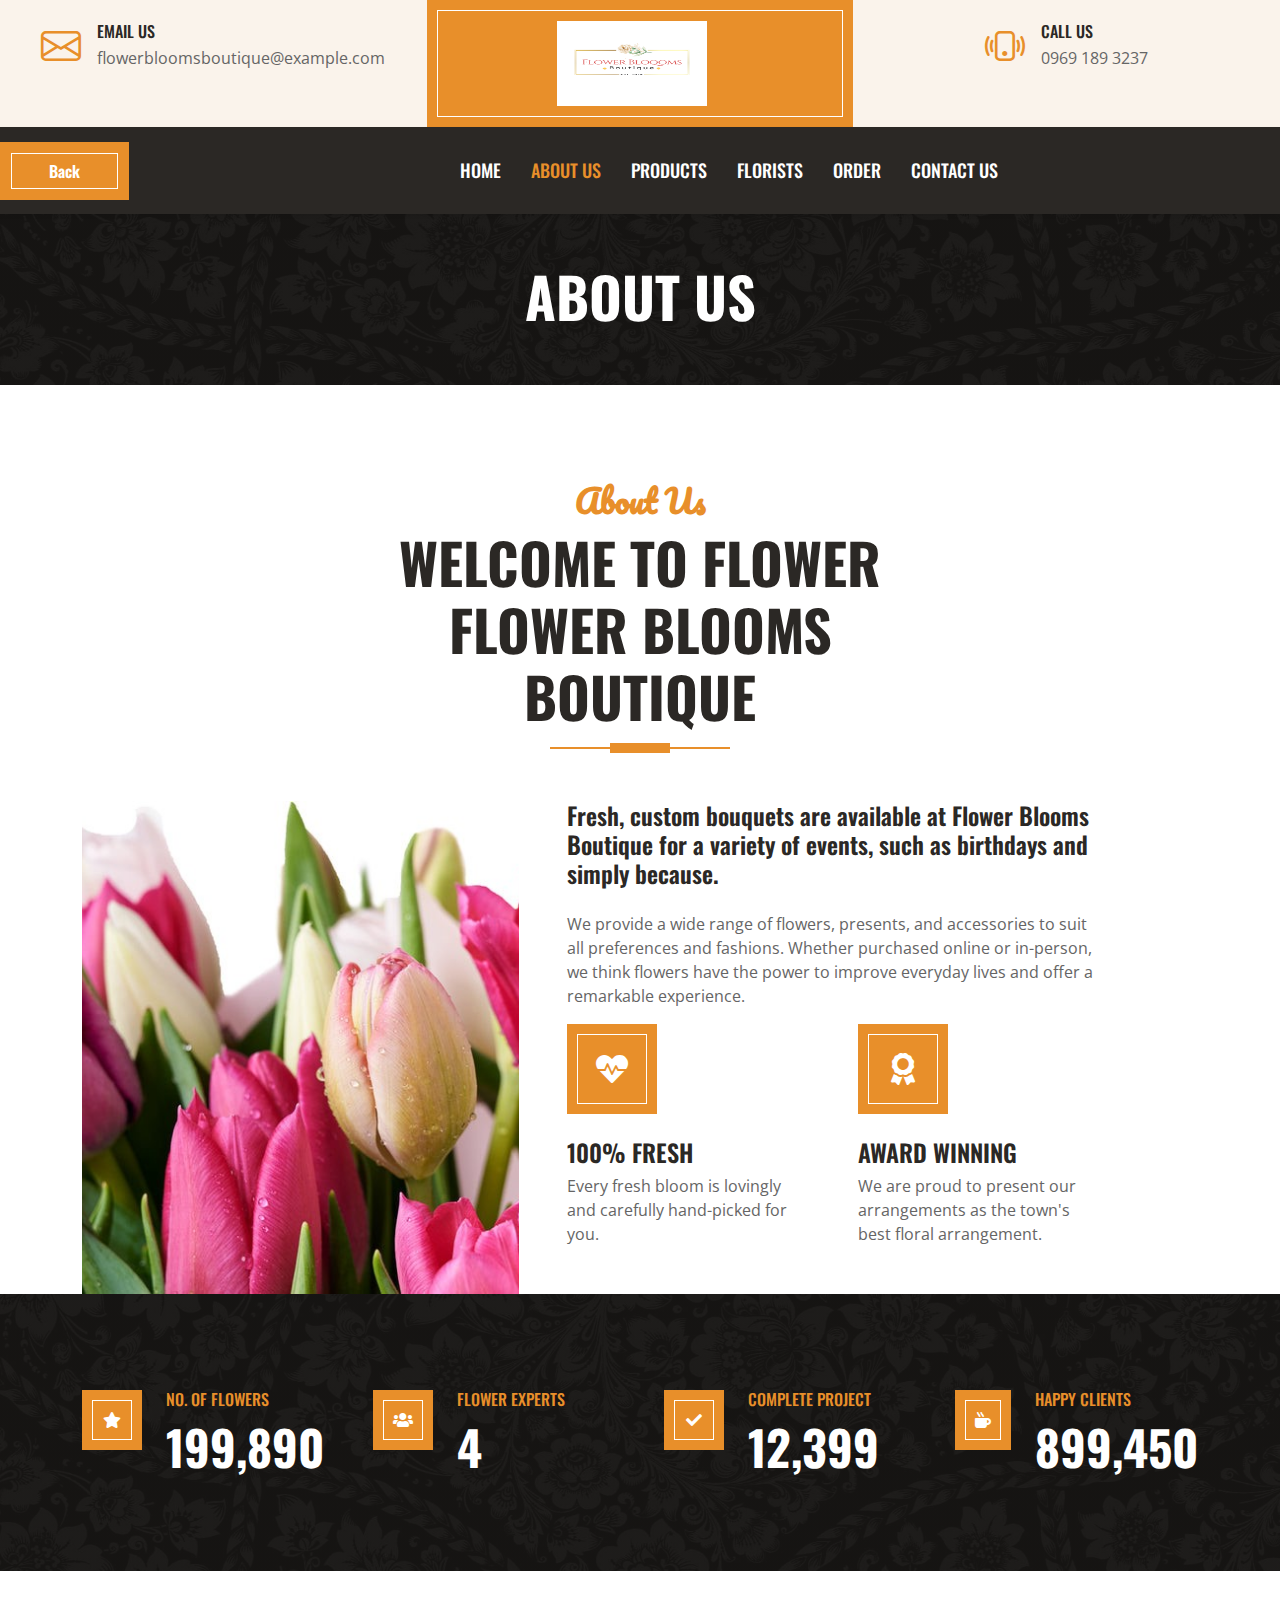
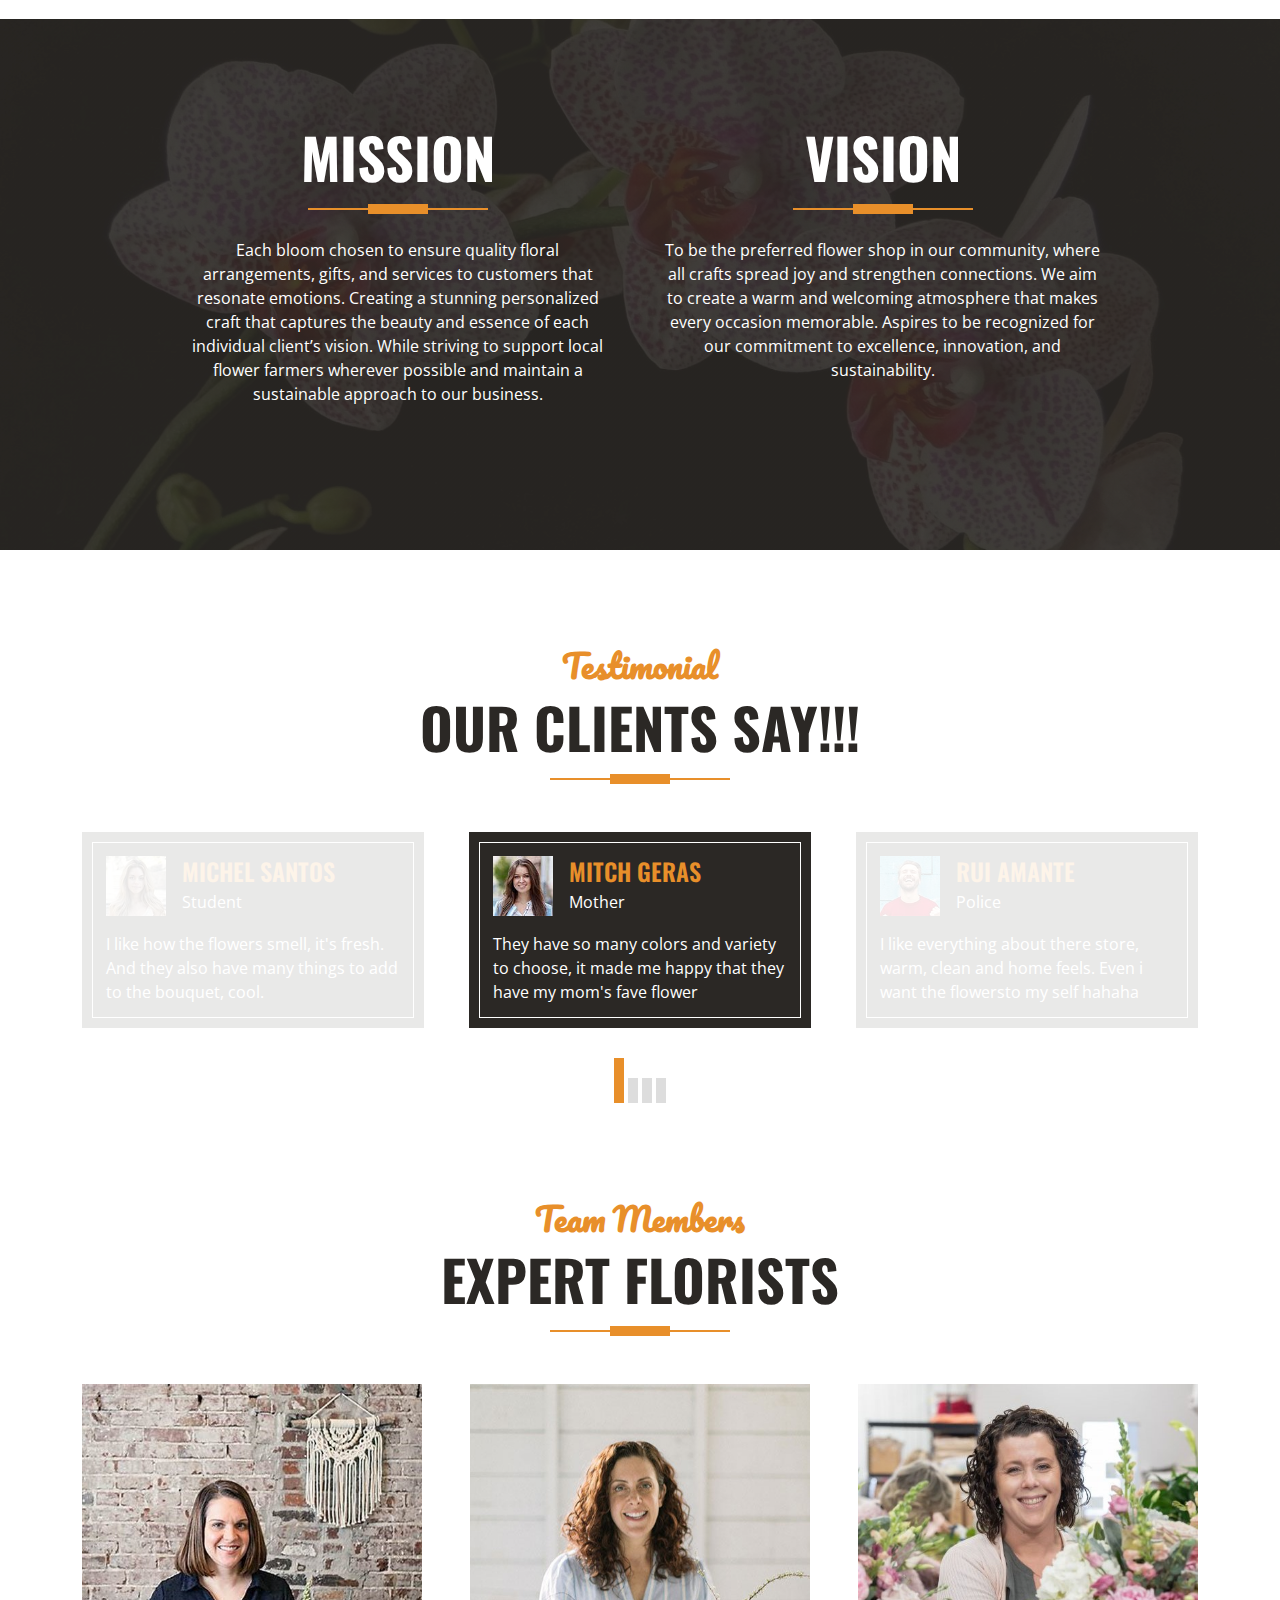
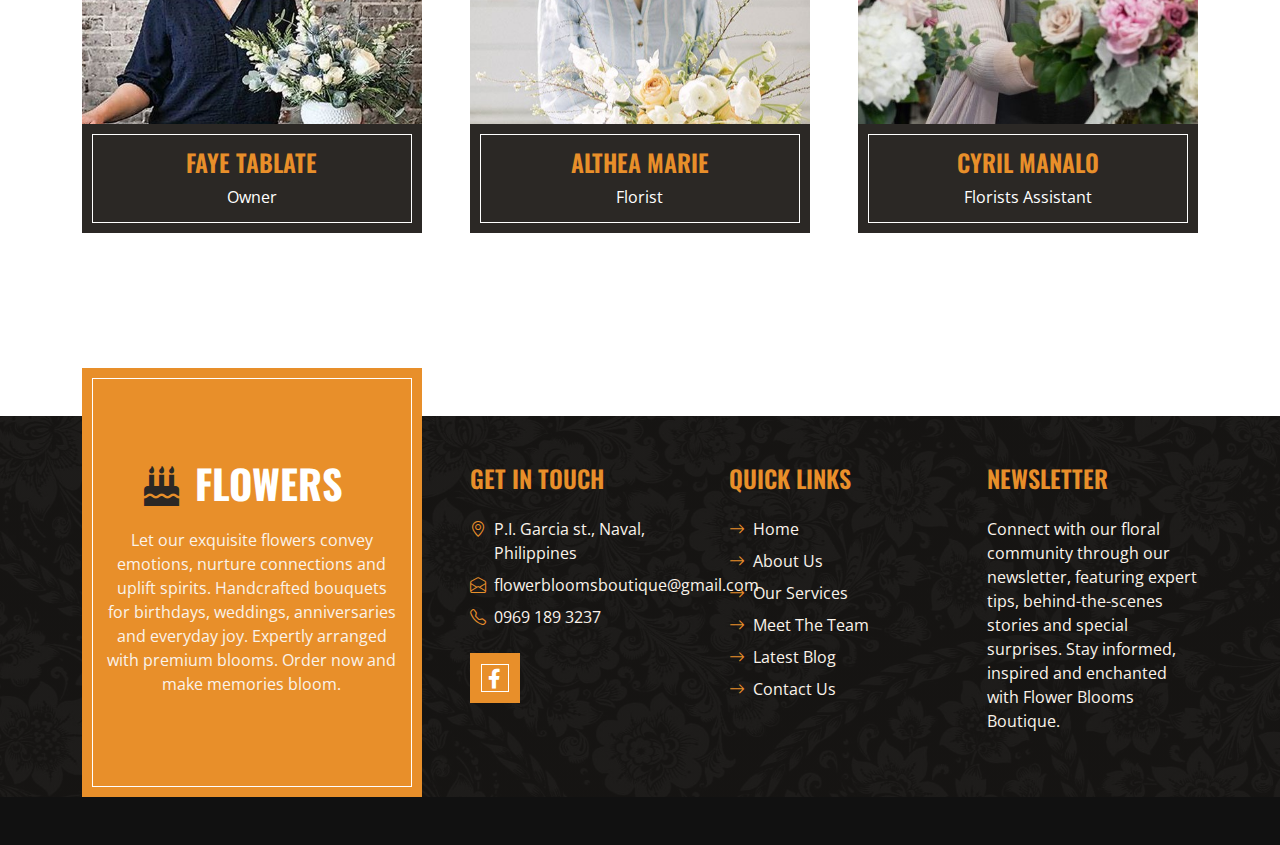
==== commit 93743863: "Update about.html" ====
--- a/about.html
+++ b/about.html
@@ -80,8 +80,8 @@
 
     <div class="collapse navbar-collapse" id="navbarCollapse">
         <div class="navbar-nav ms-auto mx-lg-auto py-0">
-            <a href="index.html" class="nav-item nav-link active">Home</a>
-            <a href="about.html" class="nav-item nav-link">About Us</a>
+            <a href="index.html" class="nav-item nav-link">Home</a>
+            <a href="about.html" class="nav-item nav-link active">About Us</a>
             <a href="menu.html" class="nav-item nav-link">Products</a>
             <a href="team.html" class="nav-item nav-link">Florists</a>
             <a href="order.html" class="nav-item nav-link">Order</a>
--- a/css/style.css
+++ b/css/style.css
@@ -129,3 +129,187 @@
     width: 16px;
     height: 26px;
     border-radius: 100%;
+    border: none;
+    outline: none !important;
+    padding: 18px 20px 20px 28px;
+    background: #FFFFFF;
+}
+
+.btn-play:before {
+    content: "";
+    position: absolute;
+    z-index: 0;
+    left: 50%;
+    top: 50%;
+    transform: translateX(-50%) translateY(-50%);
+    display: block;
+    width: 60px;
+    height: 60px;
+    background: #FFFFFF;
+    border-radius: 100%;
+    animation: pulse-border 1500ms ease-out infinite;
+}
+
+.btn-play:after {
+    content: "";
+    position: absolute;
+    z-index: 1;
+    left: 50%;
+    top: 50%;
+    transform: translateX(-50%) translateY(-50%);
+    display: block;
+    width: 60px;
+    height: 60px;
+    background: #FFFFFF;
+    border-radius: 100%;
+    transition: all 200ms;
+}
+
+.btn-play span {
+    display: block;
+    position: relative;
+    z-index: 3;
+    width: 0;
+    height: 0;
+    left: -1px;
+    border-left: 16px solid var(--primary);
+    border-top: 11px solid transparent;
+    border-bottom: 11px solid transparent;
+}
+
+@keyframes pulse-border {
+    0% {
+        transform: translateX(-50%) translateY(-50%) translateZ(0) scale(1);
+        opacity: 1;
+    }
+
+    100% {
+        transform: translateX(-50%) translateY(-50%) translateZ(0) scale(2);
+        opacity: 0;
+    }
+}
+
+#videoModal .modal-dialog {
+    position: relative;
+    max-width: 800px;
+    margin: 60px auto 0 auto;
+}
+
+#videoModal .modal-body {
+    position: relative;
+    padding: 0px;
+}
+
+#videoModal .close {
+    position: absolute;
+    width: 30px;
+    height: 30px;
+    right: 0px;
+    top: -30px;
+    z-index: 999;
+    font-size: 30px;
+    font-weight: normal;
+    color: #FFFFFF;
+    background: #000000;
+    opacity: 1;
+}
+
+.section-title::before {
+    position: absolute;
+    content: "";
+    width: 60px;
+    height: 10px;
+    left: 50%;
+    bottom: 0;
+    margin-left: -30px;
+    background: var(--primary);
+}
+
+.section-title::after {
+    position: absolute;
+    content: "";
+    width: 180px;
+    height: 2px;
+    left: 50%;
+    bottom: 4px;
+    margin-left: -90px;
+    background: var(--primary);
+}
+
+.service::after,
+.contact::after {
+    position: absolute;
+    content: "";
+    width: 100%;
+    height: calc(100% - 45px);
+    top: 135px;
+    left: 0;
+    background: linear-gradient(rgba(43, 40, 37, .9), rgba(43, 40, 37, .9)), url(../img/service.jpg) center center no-repeat;
+    background-size: cover;
+    z-index: -1;
+}
+
+.contact::after {
+    background: linear-gradient(rgba(43, 40, 37, .5), rgba(43, 40, 37, .5)), url(../img/bg.jpg) center center no-repeat;
+    background-size: cover;
+}
+
+.bg-offer {
+    background: linear-gradient(rgba(43, 40, 37, .9), rgba(43, 40, 37, .9)), url(../img/offer.jpg) center center no-repeat;
+    background-size: cover;
+}
+
+.team-item img {
+    transition: .5s;
+}
+
+.team-item:hover img {
+    transform: scale(1.1);
+    filter: blur(5px)
+}
+
+.team-item .team-overlay {
+    transition: .5s;
+    opacity: 0;
+}
+
+.team-item:hover .team-overlay {
+    opacity: 1;
+}
+
+.testimonial-carousel .owl-dots {
+    height: 45px;
+    margin-top: 30px;
+    display: flex;
+    align-items: flex-end;
+    justify-content: center;
+}
+
+.testimonial-carousel .owl-dot {
+    position: relative;
+    display: inline-block;
+    margin: 0 2px;
+    width: 10px;
+    height: 25px;
+    background: #DDDDDD;
+    transition: .5s;
+}
+
+.testimonial-carousel .owl-dot.active {
+    height: 45px;
+    background: var(--primary);
+}
+
+.testimonial-carousel .owl-item .testimonial-item {
+    opacity: .1;
+    transition: .5s;
+}
+
+.testimonial-carousel .owl-item.center .testimonial-item {
+    opacity: 1;
+}
+
+.bg-img {
+    background: linear-gradient(rgba(43, 40, 37, .5), rgba(43, 40, 37, .5)), url(../img/bg.jpg) center center no-repeat;
+    background-size: cover;
+}
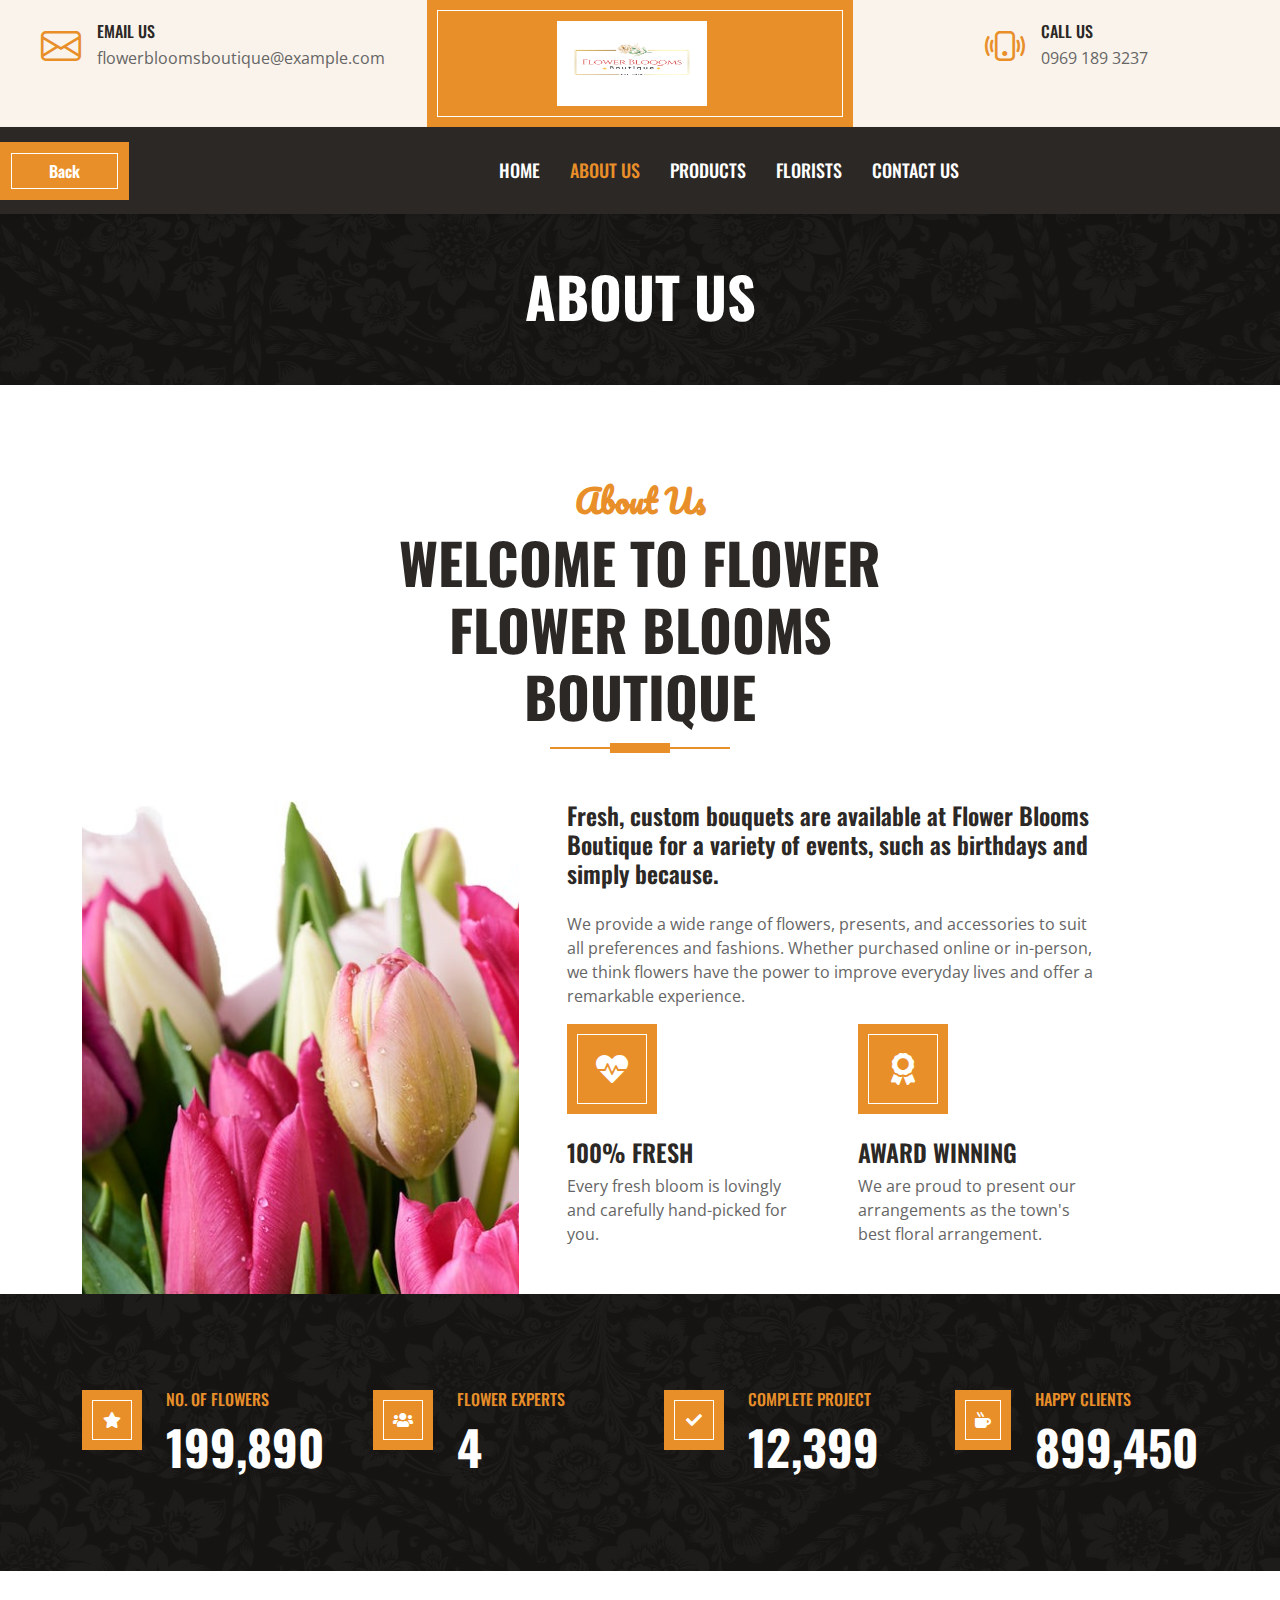
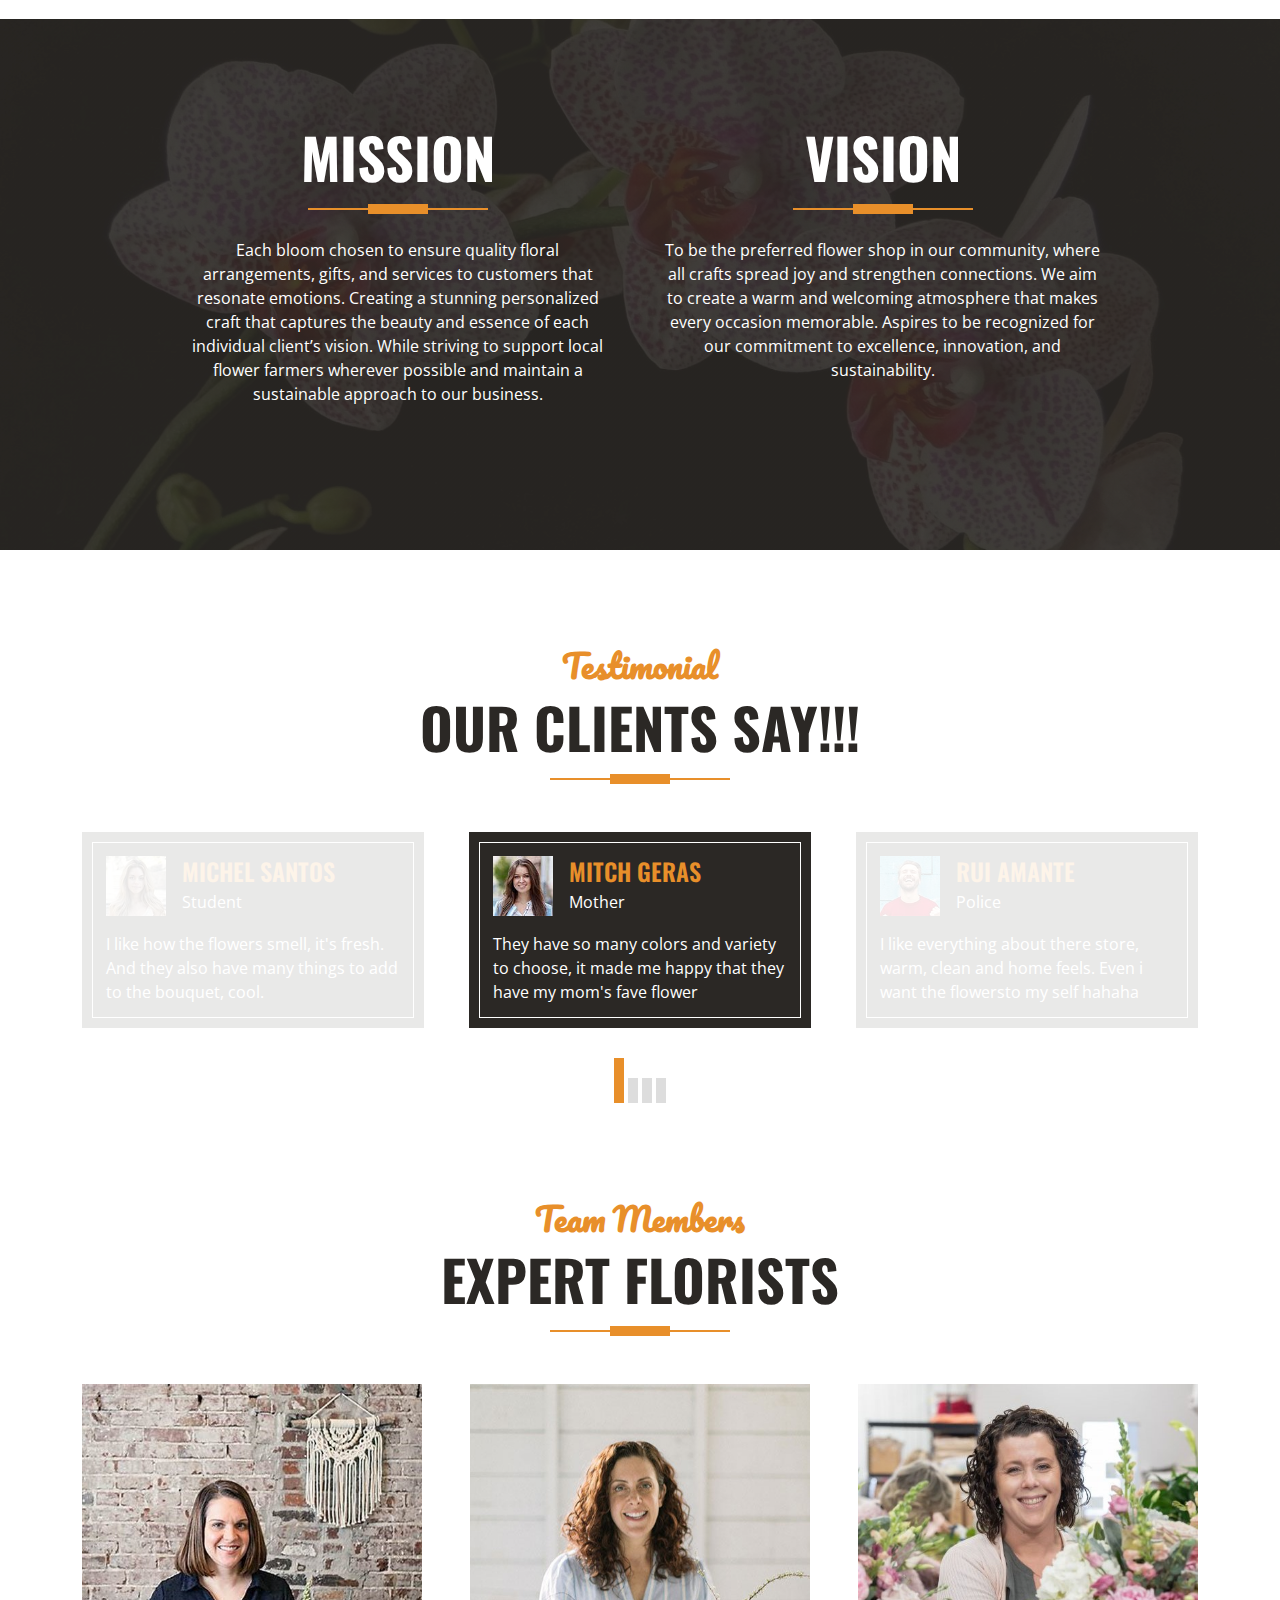
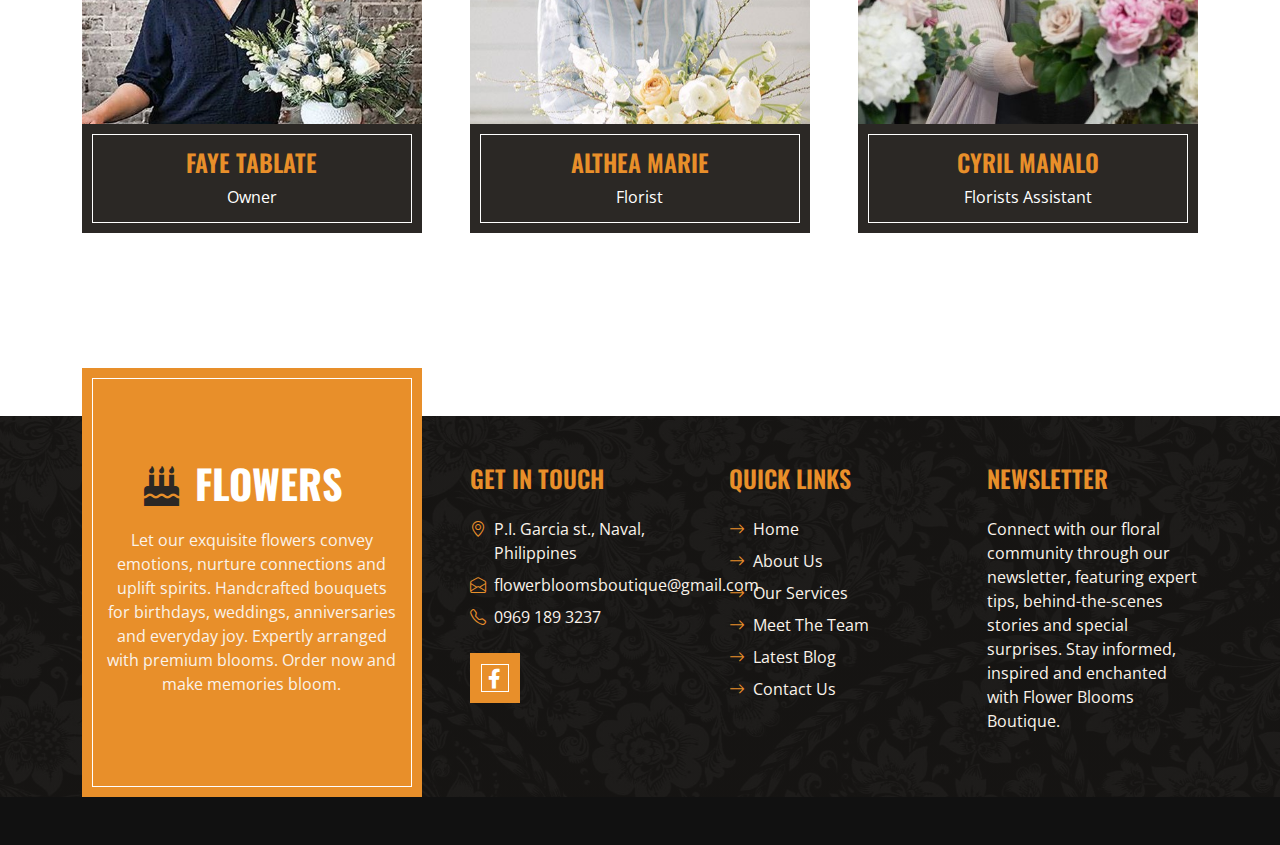
==== commit 53db3587: "Update about.html" ====
--- a/about.html
+++ b/about.html
@@ -84,7 +84,6 @@
             <a href="about.html" class="nav-item nav-link active">About Us</a>
             <a href="menu.html" class="nav-item nav-link">Products</a>
             <a href="team.html" class="nav-item nav-link">Florists</a>
-            <a href="order.html" class="nav-item nav-link">Order</a>
             <a href="contact.html" class="nav-item nav-link">Contact Us</a>
         </div>
     </div>
